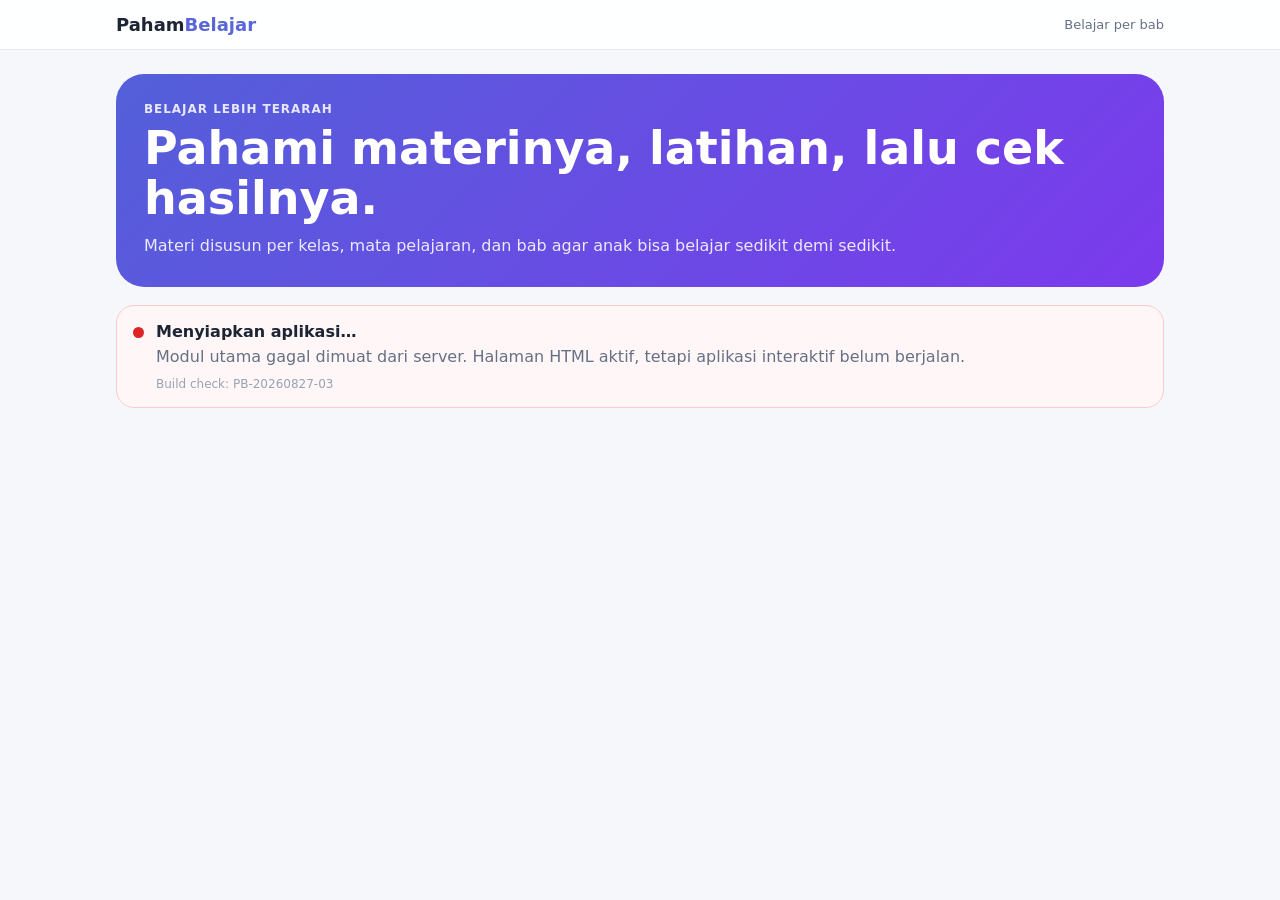
==== public/index.html @ 629fa1f6 "Stop loading math engine at startup to prevent hanging request" ====
<!doctype html>
<html lang="id">
<head>
<meta charset="utf-8">
<meta name="viewport" content="width=device-width,initial-scale=1,viewport-fit=cover">
<meta name="theme-color" content="#5965d8">
<title>PahamBelajar — Belajar per Bab</title>
<style>
*{box-sizing:border-box}:root{--bg:#f6f7fb;--ink:#1d2433;--muted:#667085;--line:#e5e7eb;--primary:#5965d8}html,body{margin:0;min-height:100%;background:var(--bg);color:var(--ink);font-family:Inter,system-ui,-apple-system,BlinkMacSystemFont,"Segoe UI",sans-serif}.top{position:sticky;top:0;z-index:50;background:#fffffff2;border-bottom:1px solid var(--line)}.topin{max-width:1080px;margin:auto;padding:14px 16px;display:flex;align-items:center;justify-content:space-between}.brand{font-weight:900;font-size:18px}.brand span{color:var(--primary)}.small{font-size:13px;color:var(--muted)}.app{max-width:1080px;margin:auto;padding:0 16px 56px}.hero{margin:24px 0 18px;border-radius:28px;padding:28px;background:linear-gradient(135deg,#5360d9,#7c3aed);color:#fff}.hero .eyebrow{font-size:12px;font-weight:900;text-transform:uppercase;letter-spacing:.08em;opacity:.86}.hero h1{font-size:clamp(30px,5vw,46px);line-height:1.08;margin:8px 0 10px}.hero p{margin:0;line-height:1.6;color:#ede9fe}.boot{background:#fff;border:1px solid var(--line);border-radius:18px;padding:16px;margin-top:12px;display:flex;gap:12px;align-items:flex-start}.boot-dot{width:11px;height:11px;border-radius:999px;background:#5965d8;margin-top:5px;flex:none}.boot h3{margin:0 0 4px;font-size:16px}.boot p{margin:0;color:var(--muted);line-height:1.5}.boot.error{border-color:#fecaca;background:#fff7f7}.boot.error .boot-dot{background:#dc2626}.boot.ok{border-color:#bbf7d0;background:#f0fdf4}.boot.ok .boot-dot{background:#16a34a}.version{margin-top:8px;font-size:12px;color:#98a2b3}#catalog{display:none}@media(max-width:700px){.hero{padding:22px 20px;margin-top:16px;border-radius:22px}.app{padding-left:14px;padding-right:14px}}
</style>
</head>
<body>
<header class="top"><div class="topin"><div class="brand">Paham<span>Belajar</span></div><div class="small">Belajar per bab</div></div></header>
<main class="app">
<section id="home">
  <div class="hero"><div class="eyebrow">Belajar lebih terarah</div><h1>Pahami materinya, latihan, lalu cek hasilnya.</h1><p>Materi disusun per kelas, mata pelajaran, dan bab agar anak bisa belajar sedikit demi sedikit.</p></div>
  <div id="bootStatus" class="boot"><span class="boot-dot"></span><div><h3>Menyiapkan aplikasi…</h3><p id="bootText">Memuat modul utama PahamBelajar.</p><div class="version">Build check: PB-20260827-03</div></div></div>
  <div id="catalog"></div>
</section>
</main>
<script>
(()=>{
 const VERSION='PB-20260827-03';
 const status=document.getElementById('bootStatus');
 const text=document.getElementById('bootText');
 function setState(kind,msg){status.className='boot '+kind;text.textContent=msg;}
 function load(src,timeout){return new Promise((resolve,reject)=>{const s=document.createElement('script');const timer=setTimeout(()=>{s.remove();reject(new Error('timeout'))},timeout);s.src=src+'?v='+encodeURIComponent(VERSION);s.async=true;s.onload=()=>{clearTimeout(timer);resolve()};s.onerror=()=>{clearTimeout(timer);reject(new Error('error'))};document.head.appendChild(s);});}
 async function boot(){
  try{
   await load('/pahambelajar-enhancements.js',5000);
   setState('ok','Modul utama aktif. Profil dan daftar materi disiapkan.');
   const extras=['/child-ux.js','/remedial-feedback.js'];
   for(const f of extras){try{await load(f,3500)}catch(e){console.warn('Optional module failed',f,e)}}
   setTimeout(()=>{if(document.querySelector('.pb-overlay')||document.getElementById('pbCurriculum'))status.style.display='none';},700);
  }catch(e){
   console.error('PahamBelajar boot failed',e);
   setState('error','Modul utama gagal dimuat dari server. Halaman HTML aktif, tetapi aplikasi interaktif belum berjalan.');
  }
 }
 window.addEventListener('error',e=>console.error('Window error',e.error||e.message));
 if(document.readyState==='loading')document.addEventListener('DOMContentLoaded',boot,{once:true});else boot();
})();
</script>
</body>
</html>
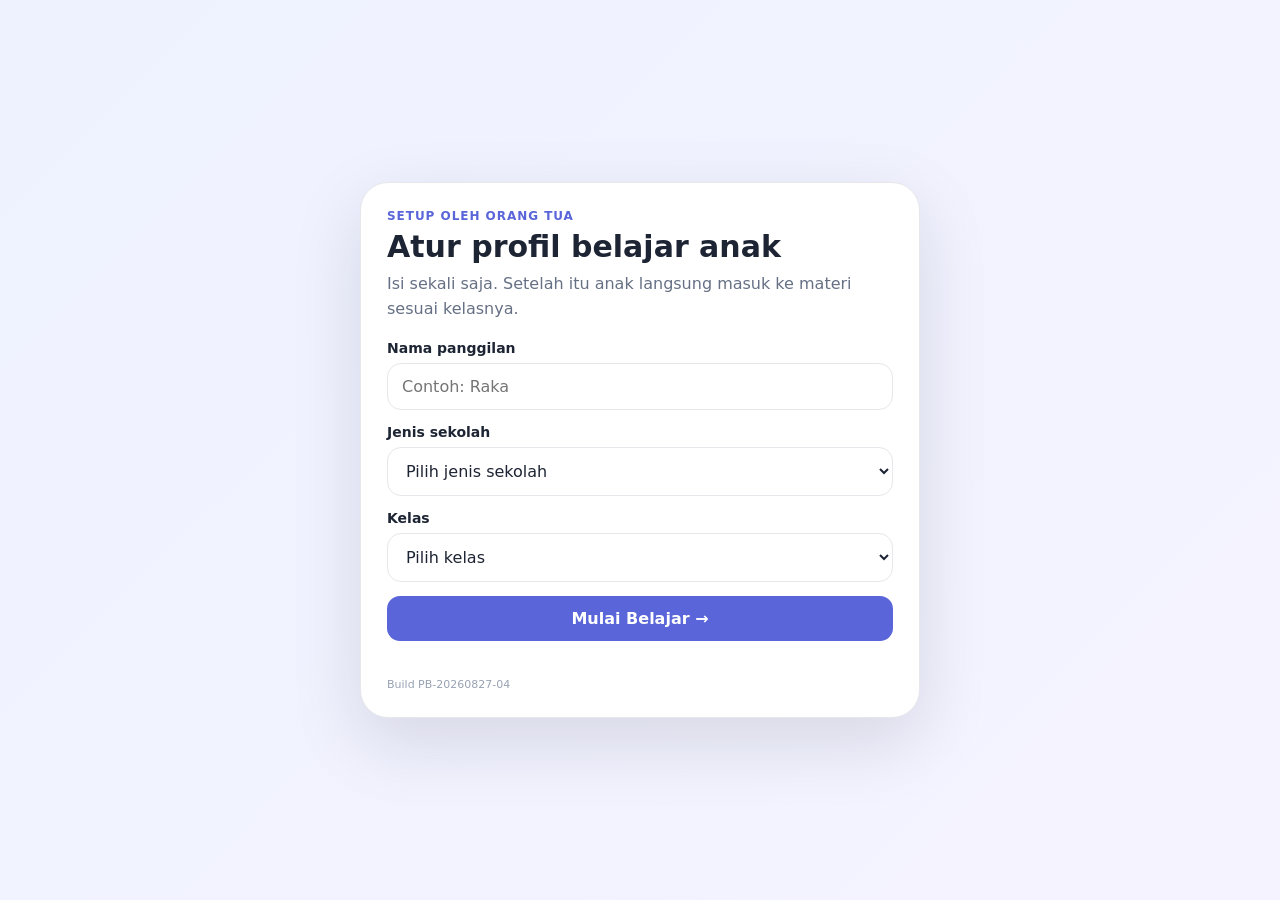
==== commit 00eb47ae: "Make onboarding fully standalone and defer curriculum loading" ====
--- a/public/index.html
+++ b/public/index.html
@@ -6,39 +6,43 @@
 <meta name="theme-color" content="#5965d8">
 <title>PahamBelajar — Belajar per Bab</title>
 <style>
-*{box-sizing:border-box}:root{--bg:#f6f7fb;--ink:#1d2433;--muted:#667085;--line:#e5e7eb;--primary:#5965d8}html,body{margin:0;min-height:100%;background:var(--bg);color:var(--ink);font-family:Inter,system-ui,-apple-system,BlinkMacSystemFont,"Segoe UI",sans-serif}.top{position:sticky;top:0;z-index:50;background:#fffffff2;border-bottom:1px solid var(--line)}.topin{max-width:1080px;margin:auto;padding:14px 16px;display:flex;align-items:center;justify-content:space-between}.brand{font-weight:900;font-size:18px}.brand span{color:var(--primary)}.small{font-size:13px;color:var(--muted)}.app{max-width:1080px;margin:auto;padding:0 16px 56px}.hero{margin:24px 0 18px;border-radius:28px;padding:28px;background:linear-gradient(135deg,#5360d9,#7c3aed);color:#fff}.hero .eyebrow{font-size:12px;font-weight:900;text-transform:uppercase;letter-spacing:.08em;opacity:.86}.hero h1{font-size:clamp(30px,5vw,46px);line-height:1.08;margin:8px 0 10px}.hero p{margin:0;line-height:1.6;color:#ede9fe}.boot{background:#fff;border:1px solid var(--line);border-radius:18px;padding:16px;margin-top:12px;display:flex;gap:12px;align-items:flex-start}.boot-dot{width:11px;height:11px;border-radius:999px;background:#5965d8;margin-top:5px;flex:none}.boot h3{margin:0 0 4px;font-size:16px}.boot p{margin:0;color:var(--muted);line-height:1.5}.boot.error{border-color:#fecaca;background:#fff7f7}.boot.error .boot-dot{background:#dc2626}.boot.ok{border-color:#bbf7d0;background:#f0fdf4}.boot.ok .boot-dot{background:#16a34a}.version{margin-top:8px;font-size:12px;color:#98a2b3}#catalog{display:none}@media(max-width:700px){.hero{padding:22px 20px;margin-top:16px;border-radius:22px}.app{padding-left:14px;padding-right:14px}}
+*{box-sizing:border-box}:root{--bg:#f4f5fb;--ink:#1d2433;--muted:#667085;--line:#e5e7eb;--primary:#5965d8;--navy:#172033}html,body{margin:0;min-height:100%;background:var(--bg);color:var(--ink);font-family:Inter,system-ui,-apple-system,BlinkMacSystemFont,"Segoe UI",sans-serif}button,input,select{font:inherit}.top{background:#fff;border-bottom:1px solid var(--line)}.topin{max-width:1080px;margin:auto;padding:14px 16px;display:flex;align-items:center;justify-content:space-between;gap:12px}.brand{font-weight:900;font-size:18px}.brand span{color:var(--primary)}.small{font-size:13px;color:var(--muted)}.app{max-width:1080px;margin:auto;padding:24px 16px 56px}.hero{border-radius:28px;padding:28px;background:linear-gradient(135deg,#5360d9,#7c3aed);color:#fff;margin-bottom:18px}.hero .eyebrow,.kicker{font-size:12px;font-weight:900;text-transform:uppercase;letter-spacing:.08em}.hero h1{font-size:clamp(30px,5vw,46px);line-height:1.08;margin:8px 0 10px}.hero p{margin:0;line-height:1.6;color:#ede9fe}.setup-screen{position:fixed;inset:0;z-index:100;background:linear-gradient(135deg,#eef2ff,#f5f3ff);display:grid;place-items:center;padding:20px}.setup-screen[hidden]{display:none}.card{width:min(560px,100%);background:#fff;border:1px solid var(--line);border-radius:28px;padding:26px;box-shadow:0 24px 70px #0f172a20}.kicker{color:var(--primary)}.card h1{font-size:30px;line-height:1.15;margin:7px 0 8px}.card p{color:var(--muted);line-height:1.55;margin:0 0 18px}.field{margin:14px 0}.field label{display:block;font-size:14px;font-weight:800;margin-bottom:7px}.field input,.field select{width:100%;border:1px solid var(--line);border-radius:14px;padding:13px 14px;background:#fff;color:var(--ink)}.start,.btn{border:0;border-radius:13px;padding:13px 15px;font-weight:850;cursor:pointer}.start{width:100%;background:var(--primary);color:#fff}.btn{background:var(--navy);color:#fff}.error{font-size:13px;color:#b42318;margin-top:9px;min-height:18px}.homehead{display:flex;justify-content:space-between;align-items:flex-end;gap:12px;flex-wrap:wrap;margin:12px 0 16px}.homehead h2{margin:0;font-size:30px}.profile{border:1px solid var(--line);background:#fff;border-radius:999px;padding:9px 12px;font-weight:800;cursor:pointer}.state{background:#fff;border:1px solid var(--line);border-radius:18px;padding:18px;color:var(--muted)}.state b{display:block;color:var(--ink);margin-bottom:5px}.subject-grid{display:grid;grid-template-columns:1fr 1fr;gap:14px;margin-top:14px}.subject{background:#fff;border:1px solid var(--line);border-radius:20px;padding:17px}.subject h3{margin:0 0 10px}.chapter{display:flex;justify-content:space-between;gap:12px;align-items:center;padding:10px 0;border-top:1px solid #eef0f3}.chapter:first-of-type{border-top:0}.chapter button{min-height:44px;border:0;background:#eef0ff;color:#4f46e5;border-radius:11px;padding:9px 12px;font-weight:800;cursor:pointer}.semester{display:flex;gap:8px;margin:10px 0 4px}.semester button{border:1px solid var(--line);background:#fff;border-radius:999px;padding:9px 12px;font-weight:800;cursor:pointer}.semester button.on{background:var(--navy);color:#fff}.version{font-size:11px;color:#98a2b3;margin-top:10px}@media(max-width:760px){.subject-grid{grid-template-columns:1fr}.hero{padding:22px 20px}.app{padding:16px 14px 48px}.card h1{font-size:26px}}
 </style>
 </head>
 <body>
-<header class="top"><div class="topin"><div class="brand">Paham<span>Belajar</span></div><div class="small">Belajar per bab</div></div></header>
+<header class="top"><div class="topin"><div class="brand">Paham<span>Belajar</span></div><div id="topRight" class="small">Belajar per bab</div></div></header>
 <main class="app">
-<section id="home">
-  <div class="hero"><div class="eyebrow">Belajar lebih terarah</div><h1>Pahami materinya, latihan, lalu cek hasilnya.</h1><p>Materi disusun per kelas, mata pelajaran, dan bab agar anak bisa belajar sedikit demi sedikit.</p></div>
-  <div id="bootStatus" class="boot"><span class="boot-dot"></span><div><h3>Menyiapkan aplikasi…</h3><p id="bootText">Memuat modul utama PahamBelajar.</p><div class="version">Build check: PB-20260827-03</div></div></div>
-  <div id="catalog"></div>
-</section>
+  <section class="hero"><div class="eyebrow">Belajar lebih terarah</div><h1>Pahami materinya, latihan, lalu cek hasilnya.</h1><p>Materi disusun per kelas, mata pelajaran, dan bab agar anak bisa belajar sedikit demi sedikit.</p></section>
+  <section id="homeContent"></section>
 </main>
+<div id="setup" class="setup-screen" hidden>
+  <div class="card">
+    <div class="kicker">Setup oleh Orang Tua</div>
+    <h1>Atur profil belajar anak</h1>
+    <p>Isi sekali saja. Setelah itu anak langsung masuk ke materi sesuai kelasnya.</p>
+    <div class="field"><label for="name">Nama panggilan</label><input id="name" maxlength="24" autocomplete="off" placeholder="Contoh: Raka"></div>
+    <div class="field"><label for="school">Jenis sekolah</label><select id="school"><option value="">Pilih jenis sekolah</option><option value="sd">SD</option><option value="mi">MI</option><option value="sdit">SDIT</option></select></div>
+    <div class="field"><label for="grade">Kelas</label><select id="grade"><option value="">Pilih kelas</option><option value="1">Kelas 1</option><option value="2">Kelas 2</option><option value="3">Kelas 3</option><option value="4">Kelas 4</option><option value="5">Kelas 5</option><option value="6">Kelas 6</option></select></div>
+    <button id="start" class="start">Mulai Belajar →</button>
+    <div id="formError" class="error"></div>
+    <div class="version">Build PB-20260827-04</div>
+  </div>
+</div>
 <script>
 (()=>{
- const VERSION='PB-20260827-03';
- const status=document.getElementById('bootStatus');
- const text=document.getElementById('bootText');
- function setState(kind,msg){status.className='boot '+kind;text.textContent=msg;}
- function load(src,timeout){return new Promise((resolve,reject)=>{const s=document.createElement('script');const timer=setTimeout(()=>{s.remove();reject(new Error('timeout'))},timeout);s.src=src+'?v='+encodeURIComponent(VERSION);s.async=true;s.onload=()=>{clearTimeout(timer);resolve()};s.onerror=()=>{clearTimeout(timer);reject(new Error('error'))};document.head.appendChild(s);});}
- async function boot(){
-  try{
-   await load('/pahambelajar-enhancements.js',5000);
-   setState('ok','Modul utama aktif. Profil dan daftar materi disiapkan.');
-   const extras=['/child-ux.js','/remedial-feedback.js'];
-   for(const f of extras){try{await load(f,3500)}catch(e){console.warn('Optional module failed',f,e)}}
-   setTimeout(()=>{if(document.querySelector('.pb-overlay')||document.getElementById('pbCurriculum'))status.style.display='none';},700);
-  }catch(e){
-   console.error('PahamBelajar boot failed',e);
-   setState('error','Modul utama gagal dimuat dari server. Halaman HTML aktif, tetapi aplikasi interaktif belum berjalan.');
-  }
- }
- window.addEventListener('error',e=>console.error('Window error',e.error||e.message));
- if(document.readyState==='loading')document.addEventListener('DOMContentLoaded',boot,{once:true});else boot();
+const KEY='pahambelajar_profile_v2';
+let curriculum=null,semester=1,controller=null;
+const $=id=>document.getElementById(id);
+const esc=v=>String(v??'').replace(/[&<>"']/g,c=>({'&':'&amp;','<':'&lt;','>':'&gt;','"':'&quot;',"'":'&#39;'}[c]));
+function profile(){try{return JSON.parse(localStorage.getItem(KEY)||'null')}catch{return null}}
+function save(p){localStorage.setItem(KEY,JSON.stringify(p))}
+function openSetup(edit=false){const p=profile();$('name').value=edit&&p?p.name||'':'';$('school').value=edit&&p?p.school||'':'';$('grade').value=edit&&p?String(p.grade||''):'';$('formError').textContent='';$('setup').hidden=false}
+function updateTop(){const p=profile();if(!p)return;$('topRight').innerHTML=`<button id="editProfile" class="profile">👤 ${esc(p.name)} · Kelas ${p.grade}</button>`;$('editProfile').onclick=()=>openSetup(true)}
+function subjectsFor(p){if(!curriculum)return[];const g=String(p.grade),s=String(semester);let out=Object.entries(curriculum?.sd?.[g]?.[s]||{}).map(([name,chapters])=>({name,chapters}));if(p.school==='mi'||p.school==='sdit')out=out.concat(Object.entries(curriculum?.mi_add?.[g]?.[s]||{}).map(([name,chapters])=>({name,chapters})));return out}
+function render(){const p=profile();if(!p){openSetup(false);return}updateTop();if(!curriculum){$('homeContent').innerHTML=`<div class="homehead"><div><h2>Hai, ${esc(p.name)} 👋</h2><div class="small">Kelas ${p.grade} · ${esc(p.school.toUpperCase())}</div></div></div><div class="state"><b>Profil sudah siap ✅</b><span id="loadText">Daftar materi belum dimuat.</span><br><button id="loadCurriculum" class="btn" style="margin-top:12px">Tampilkan materi</button></div>`;$('loadCurriculum').onclick=loadCurriculum;return}const subs=subjectsFor(p);$('homeContent').innerHTML=`<div class="homehead"><div><h2>Hai, ${esc(p.name)} 👋</h2><div class="small">Kelas ${p.grade} · ${esc(p.school.toUpperCase())}</div></div><div class="semester"><button class="${semester===1?'on':''}" data-sem="1">Semester 1</button><button class="${semester===2?'on':''}" data-sem="2">Semester 2</button></div></div><div class="subject-grid">${subs.map(s=>`<article class="subject"><h3>${esc(s.name)}</h3>${s.chapters.map((c,i)=>`<div class="chapter"><span>${i+1}. ${esc(c)}</span><button type="button">Buka</button></div>`).join('')}</article>`).join('')}</div>`;document.querySelectorAll('[data-sem]').forEach(b=>b.onclick=()=>{semester=Number(b.dataset.sem);render()})}
+async function loadCurriculum(){if(controller)return;const btn=$('loadCurriculum'),txt=$('loadText');if(btn)btn.disabled=true;if(txt)txt.textContent='Memuat daftar materi…';controller=new AbortController();const timer=setTimeout(()=>controller.abort(),5000);try{const r=await fetch('/data/curriculum-v1.json?v=PB-20260827-04',{cache:'no-store',signal:controller.signal});if(!r.ok)throw new Error('HTTP '+r.status);curriculum=await r.json();render()}catch(e){console.error(e);if(txt)txt.textContent='Materi belum berhasil dimuat. Coba lagi.';if(btn){btn.disabled=false;btn.textContent='Coba Lagi'}}finally{clearTimeout(timer);controller=null}}
+$('start').onclick=()=>{const name=$('name').value.trim(),school=$('school').value,grade=Number($('grade').value);if(!name)return $('formError').textContent='Isi nama panggilan dulu ya.';if(!school)return $('formError').textContent='Pilih jenis sekolah dulu ya.';if(!grade)return $('formError').textContent='Pilih kelas dulu ya.';const old=profile();save({id:old?.id||('profile_'+Math.random().toString(36).slice(2,10)),name,school,grade,cambridge:false});$('setup').hidden=true;render()};
+const p=profile();if(p)render();else openSetup(false);
 })();
 </script>
 </body>
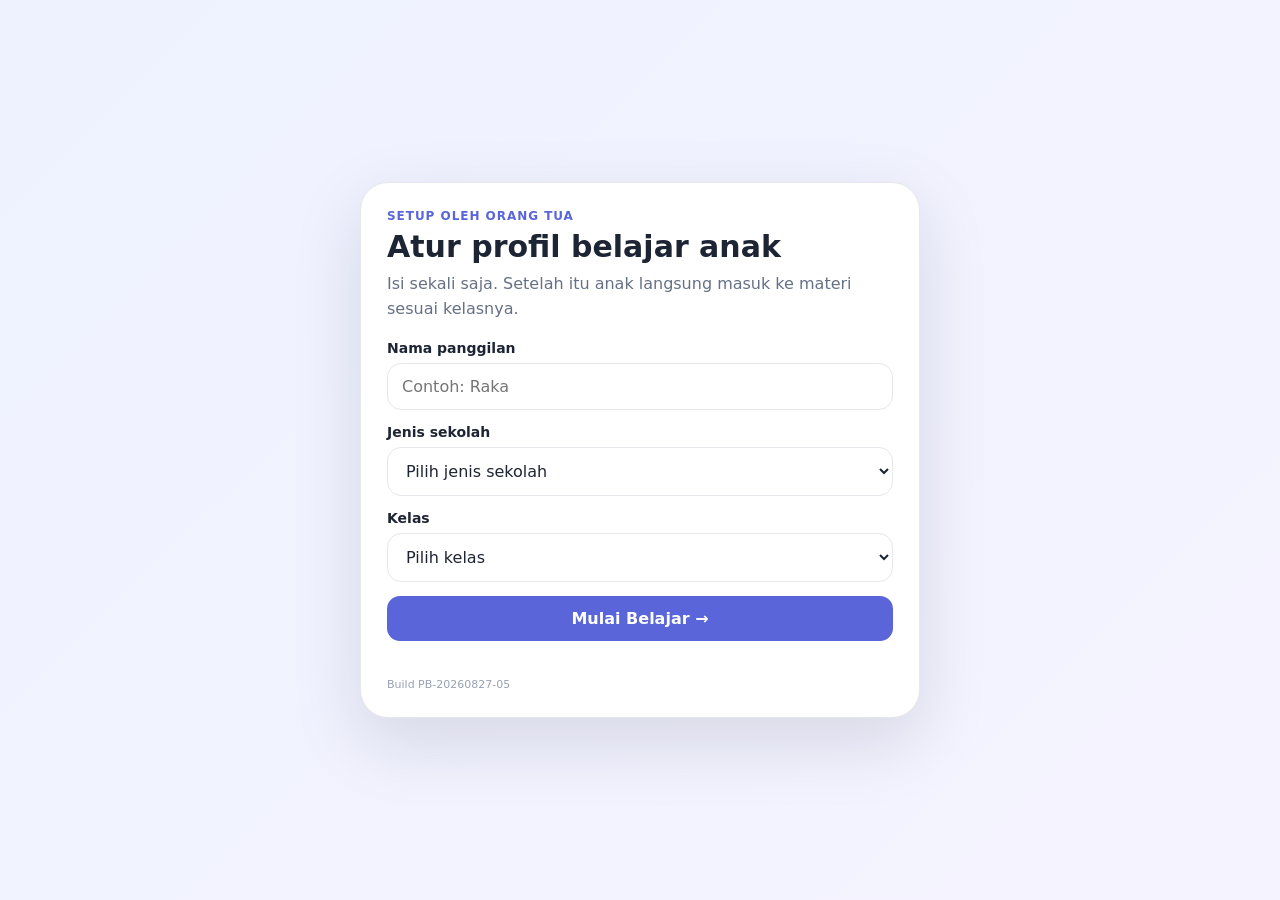
==== commit fad3489d: "Restore chapter and semester interactions in standalone app" ====
--- a/public/index.html
+++ b/public/index.html
@@ -6,7 +6,7 @@
 <meta name="theme-color" content="#5965d8">
 <title>PahamBelajar — Belajar per Bab</title>
 <style>
-*{box-sizing:border-box}:root{--bg:#f4f5fb;--ink:#1d2433;--muted:#667085;--line:#e5e7eb;--primary:#5965d8;--navy:#172033}html,body{margin:0;min-height:100%;background:var(--bg);color:var(--ink);font-family:Inter,system-ui,-apple-system,BlinkMacSystemFont,"Segoe UI",sans-serif}button,input,select{font:inherit}.top{background:#fff;border-bottom:1px solid var(--line)}.topin{max-width:1080px;margin:auto;padding:14px 16px;display:flex;align-items:center;justify-content:space-between;gap:12px}.brand{font-weight:900;font-size:18px}.brand span{color:var(--primary)}.small{font-size:13px;color:var(--muted)}.app{max-width:1080px;margin:auto;padding:24px 16px 56px}.hero{border-radius:28px;padding:28px;background:linear-gradient(135deg,#5360d9,#7c3aed);color:#fff;margin-bottom:18px}.hero .eyebrow,.kicker{font-size:12px;font-weight:900;text-transform:uppercase;letter-spacing:.08em}.hero h1{font-size:clamp(30px,5vw,46px);line-height:1.08;margin:8px 0 10px}.hero p{margin:0;line-height:1.6;color:#ede9fe}.setup-screen{position:fixed;inset:0;z-index:100;background:linear-gradient(135deg,#eef2ff,#f5f3ff);display:grid;place-items:center;padding:20px}.setup-screen[hidden]{display:none}.card{width:min(560px,100%);background:#fff;border:1px solid var(--line);border-radius:28px;padding:26px;box-shadow:0 24px 70px #0f172a20}.kicker{color:var(--primary)}.card h1{font-size:30px;line-height:1.15;margin:7px 0 8px}.card p{color:var(--muted);line-height:1.55;margin:0 0 18px}.field{margin:14px 0}.field label{display:block;font-size:14px;font-weight:800;margin-bottom:7px}.field input,.field select{width:100%;border:1px solid var(--line);border-radius:14px;padding:13px 14px;background:#fff;color:var(--ink)}.start,.btn{border:0;border-radius:13px;padding:13px 15px;font-weight:850;cursor:pointer}.start{width:100%;background:var(--primary);color:#fff}.btn{background:var(--navy);color:#fff}.error{font-size:13px;color:#b42318;margin-top:9px;min-height:18px}.homehead{display:flex;justify-content:space-between;align-items:flex-end;gap:12px;flex-wrap:wrap;margin:12px 0 16px}.homehead h2{margin:0;font-size:30px}.profile{border:1px solid var(--line);background:#fff;border-radius:999px;padding:9px 12px;font-weight:800;cursor:pointer}.state{background:#fff;border:1px solid var(--line);border-radius:18px;padding:18px;color:var(--muted)}.state b{display:block;color:var(--ink);margin-bottom:5px}.subject-grid{display:grid;grid-template-columns:1fr 1fr;gap:14px;margin-top:14px}.subject{background:#fff;border:1px solid var(--line);border-radius:20px;padding:17px}.subject h3{margin:0 0 10px}.chapter{display:flex;justify-content:space-between;gap:12px;align-items:center;padding:10px 0;border-top:1px solid #eef0f3}.chapter:first-of-type{border-top:0}.chapter button{min-height:44px;border:0;background:#eef0ff;color:#4f46e5;border-radius:11px;padding:9px 12px;font-weight:800;cursor:pointer}.semester{display:flex;gap:8px;margin:10px 0 4px}.semester button{border:1px solid var(--line);background:#fff;border-radius:999px;padding:9px 12px;font-weight:800;cursor:pointer}.semester button.on{background:var(--navy);color:#fff}.version{font-size:11px;color:#98a2b3;margin-top:10px}@media(max-width:760px){.subject-grid{grid-template-columns:1fr}.hero{padding:22px 20px}.app{padding:16px 14px 48px}.card h1{font-size:26px}}
+*{box-sizing:border-box}:root{--bg:#f4f5fb;--ink:#1d2433;--muted:#667085;--line:#e5e7eb;--primary:#5965d8;--navy:#172033}html,body{margin:0;min-height:100%;background:var(--bg);color:var(--ink);font-family:Inter,system-ui,-apple-system,BlinkMacSystemFont,"Segoe UI",sans-serif}button,input,select{font:inherit}.top{background:#fff;border-bottom:1px solid var(--line)}.topin{max-width:1080px;margin:auto;padding:14px 16px;display:flex;align-items:center;justify-content:space-between;gap:12px}.brand{font-weight:900;font-size:18px}.brand span{color:var(--primary)}.small{font-size:13px;color:var(--muted)}.app{max-width:1080px;margin:auto;padding:24px 16px 56px}.hero{border-radius:28px;padding:28px;background:linear-gradient(135deg,#5360d9,#7c3aed);color:#fff;margin-bottom:18px}.hero .eyebrow,.kicker{font-size:12px;font-weight:900;text-transform:uppercase;letter-spacing:.08em}.hero h1{font-size:clamp(30px,5vw,46px);line-height:1.08;margin:8px 0 10px}.hero p{margin:0;line-height:1.6;color:#ede9fe}.setup-screen,.modal{position:fixed;inset:0;z-index:100;background:linear-gradient(135deg,#eef2ff,#f5f3ff);display:grid;place-items:center;padding:20px}.modal{z-index:200;background:#10182899}.setup-screen[hidden],.modal[hidden]{display:none}.card,.modal-card{width:min(560px,100%);background:#fff;border:1px solid var(--line);border-radius:28px;padding:26px;box-shadow:0 24px 70px #0f172a20}.modal-card{width:min(620px,100%)}.kicker{color:var(--primary)}.card h1,.modal-card h2{font-size:30px;line-height:1.15;margin:7px 0 8px}.card p,.modal-card p{color:var(--muted);line-height:1.55;margin:0 0 18px}.field{margin:14px 0}.field label{display:block;font-size:14px;font-weight:800;margin-bottom:7px}.field input,.field select{width:100%;border:1px solid var(--line);border-radius:14px;padding:13px 14px;background:#fff;color:var(--ink)}.start,.btn,.close-btn{border:0;border-radius:13px;padding:13px 15px;font-weight:850;cursor:pointer}.start{width:100%;background:var(--primary);color:#fff}.btn,.close-btn{background:var(--navy);color:#fff}.error{font-size:13px;color:#b42318;margin-top:9px;min-height:18px}.homehead{display:flex;justify-content:space-between;align-items:flex-end;gap:12px;flex-wrap:wrap;margin:12px 0 16px}.homehead h2{margin:0;font-size:30px}.profile{border:1px solid var(--line);background:#fff;border-radius:999px;padding:9px 12px;font-weight:800;cursor:pointer}.state{background:#fff;border:1px solid var(--line);border-radius:18px;padding:18px;color:var(--muted)}.state b{display:block;color:var(--ink);margin-bottom:5px}.subject-grid{display:grid;grid-template-columns:1fr 1fr;gap:14px;margin-top:14px}.subject{background:#fff;border:1px solid var(--line);border-radius:20px;padding:17px}.subject h3{margin:0 0 10px}.chapter{display:flex;justify-content:space-between;gap:12px;align-items:center;padding:10px 0;border-top:1px solid #eef0f3}.chapter:first-of-type{border-top:0}.chapter button{min-height:44px;border:0;background:#eef0ff;color:#4f46e5;border-radius:11px;padding:9px 12px;font-weight:800;cursor:pointer}.chapter button:hover{background:#e4e7ff}.semester{display:flex;gap:8px;margin:10px 0 4px}.semester button{border:1px solid var(--line);background:#fff;border-radius:999px;padding:9px 12px;font-weight:800;cursor:pointer}.semester button.on{background:var(--navy);color:#fff}.modal-actions{display:flex;gap:10px;flex-wrap:wrap;margin-top:16px}.learn-note{background:#eef2ff;border:1px solid #c7d2fe;border-radius:14px;padding:13px;line-height:1.55;margin-top:12px}.version{font-size:11px;color:#98a2b3;margin-top:10px}@media(max-width:760px){.subject-grid{grid-template-columns:1fr}.hero{padding:22px 20px}.app{padding:16px 14px 48px}.card h1,.modal-card h2{font-size:26px}}
 </style>
 </head>
 <body>
@@ -25,7 +25,16 @@
     <div class="field"><label for="grade">Kelas</label><select id="grade"><option value="">Pilih kelas</option><option value="1">Kelas 1</option><option value="2">Kelas 2</option><option value="3">Kelas 3</option><option value="4">Kelas 4</option><option value="5">Kelas 5</option><option value="6">Kelas 6</option></select></div>
     <button id="start" class="start">Mulai Belajar →</button>
     <div id="formError" class="error"></div>
-    <div class="version">Build PB-20260827-04</div>
+    <div class="version">Build PB-20260827-05</div>
+  </div>
+</div>
+<div id="chapterModal" class="modal" hidden>
+  <div class="modal-card">
+    <div id="modalSubject" class="kicker">Materi</div>
+    <h2 id="modalTitle">Bab</h2>
+    <p id="modalDesc"></p>
+    <div id="modalNote" class="learn-note"></div>
+    <div class="modal-actions"><button id="modalPrimary" class="btn">Mulai belajar</button><button id="modalClose" class="close-btn">Tutup</button></div>
   </div>
 </div>
 <script>
@@ -39,10 +48,14 @@
 function openSetup(edit=false){const p=profile();$('name').value=edit&&p?p.name||'':'';$('school').value=edit&&p?p.school||'':'';$('grade').value=edit&&p?String(p.grade||''):'';$('formError').textContent='';$('setup').hidden=false}
 function updateTop(){const p=profile();if(!p)return;$('topRight').innerHTML=`<button id="editProfile" class="profile">👤 ${esc(p.name)} · Kelas ${p.grade}</button>`;$('editProfile').onclick=()=>openSetup(true)}
 function subjectsFor(p){if(!curriculum)return[];const g=String(p.grade),s=String(semester);let out=Object.entries(curriculum?.sd?.[g]?.[s]||{}).map(([name,chapters])=>({name,chapters}));if(p.school==='mi'||p.school==='sdit')out=out.concat(Object.entries(curriculum?.mi_add?.[g]?.[s]||{}).map(([name,chapters])=>({name,chapters})));return out}
-function render(){const p=profile();if(!p){openSetup(false);return}updateTop();if(!curriculum){$('homeContent').innerHTML=`<div class="homehead"><div><h2>Hai, ${esc(p.name)} 👋</h2><div class="small">Kelas ${p.grade} · ${esc(p.school.toUpperCase())}</div></div></div><div class="state"><b>Profil sudah siap ✅</b><span id="loadText">Daftar materi belum dimuat.</span><br><button id="loadCurriculum" class="btn" style="margin-top:12px">Tampilkan materi</button></div>`;$('loadCurriculum').onclick=loadCurriculum;return}const subs=subjectsFor(p);$('homeContent').innerHTML=`<div class="homehead"><div><h2>Hai, ${esc(p.name)} 👋</h2><div class="small">Kelas ${p.grade} · ${esc(p.school.toUpperCase())}</div></div><div class="semester"><button class="${semester===1?'on':''}" data-sem="1">Semester 1</button><button class="${semester===2?'on':''}" data-sem="2">Semester 2</button></div></div><div class="subject-grid">${subs.map(s=>`<article class="subject"><h3>${esc(s.name)}</h3>${s.chapters.map((c,i)=>`<div class="chapter"><span>${i+1}. ${esc(c)}</span><button type="button">Buka</button></div>`).join('')}</article>`).join('')}</div>`;document.querySelectorAll('[data-sem]').forEach(b=>b.onclick=()=>{semester=Number(b.dataset.sem);render()})}
-async function loadCurriculum(){if(controller)return;const btn=$('loadCurriculum'),txt=$('loadText');if(btn)btn.disabled=true;if(txt)txt.textContent='Memuat daftar materi…';controller=new AbortController();const timer=setTimeout(()=>controller.abort(),5000);try{const r=await fetch('/data/curriculum-v1.json?v=PB-20260827-04',{cache:'no-store',signal:controller.signal});if(!r.ok)throw new Error('HTTP '+r.status);curriculum=await r.json();render()}catch(e){console.error(e);if(txt)txt.textContent='Materi belum berhasil dimuat. Coba lagi.';if(btn){btn.disabled=false;btn.textContent='Coba Lagi'}}finally{clearTimeout(timer);controller=null}}
+function openChapter(subject,title){$('modalSubject').textContent=subject;$('modalTitle').textContent=title;$('modalDesc').textContent=`Kelas ${profile()?.grade||''} · Semester ${semester}`;const isMath=subject==='Matematika';$('modalNote').innerHTML=isMath?'<b>Matematika siap untuk tahap interaktif.</b><br>Learning room akan diaktifkan kembali secara bertahap setelah stabilitas halaman dipastikan.':'<b>Peta materi sudah tersedia.</b><br>Modul interaktif lengkap untuk bab ini masih dalam tahap pengembangan.';$('modalPrimary').textContent=isMath?'Buka materi':'Lihat ringkasan';$('modalPrimary').onclick=()=>{$('modalNote').innerHTML=isMath?'<b>Pelajari → Latihan → Tes → Hasil</b><br>Struktur bab sudah siap. Engine Matematika akan disambungkan kembali setelah tidak ada request yang menggantung.':'<b>'+esc(title)+'</b><br>Materi bab ini sudah masuk ke peta kurikulum dan siap dikembangkan menjadi rangkuman, latihan, dan tes.'};$('chapterModal').hidden=false}
+$('modalClose').onclick=()=>$('chapterModal').hidden=true;
+$('chapterModal').addEventListener('click',e=>{if(e.target===$('chapterModal'))$('chapterModal').hidden=true});
+function bindContentActions(){document.querySelectorAll('[data-sem]').forEach(b=>b.onclick=()=>{semester=Number(b.dataset.sem);render()});document.querySelectorAll('[data-open-chapter]').forEach(b=>b.onclick=()=>openChapter(b.dataset.subject,b.dataset.title))}
+function render(){const p=profile();if(!p){openSetup(false);return}updateTop();if(!curriculum){$('homeContent').innerHTML=`<div class="homehead"><div><h2>Hai, ${esc(p.name)} 👋</h2><div class="small">Kelas ${p.grade} · ${esc(p.school.toUpperCase())}</div></div></div><div class="state"><b>Profil sudah siap ✅</b><span id="loadText">Daftar materi belum dimuat.</span><br><button id="loadCurriculum" class="btn" style="margin-top:12px">Tampilkan materi</button></div>`;$('loadCurriculum').onclick=loadCurriculum;return}const subs=subjectsFor(p);$('homeContent').innerHTML=`<div class="homehead"><div><h2>Hai, ${esc(p.name)} 👋</h2><div class="small">Kelas ${p.grade} · ${esc(p.school.toUpperCase())}</div></div><div class="semester"><button class="${semester===1?'on':''}" data-sem="1">Semester 1</button><button class="${semester===2?'on':''}" data-sem="2">Semester 2</button></div></div><div class="subject-grid">${subs.map(s=>`<article class="subject"><h3>${esc(s.name)}</h3>${s.chapters.map((c,i)=>`<div class="chapter"><span>${i+1}. ${esc(c)}</span><button type="button" data-open-chapter data-subject="${esc(s.name)}" data-title="${esc(c)}">Buka</button></div>`).join('')}</article>`).join('')}</div>`;bindContentActions()}
+async function loadCurriculum(){if(controller)return;const btn=$('loadCurriculum'),txt=$('loadText');if(btn)btn.disabled=true;if(txt)txt.textContent='Memuat daftar materi…';controller=new AbortController();const timer=setTimeout(()=>controller.abort(),5000);try{const r=await fetch('/data/curriculum-v1.json?v=PB-20260827-05',{cache:'no-store',signal:controller.signal});if(!r.ok)throw new Error('HTTP '+r.status);curriculum=await r.json();render()}catch(e){console.error(e);if(txt)txt.textContent='Materi belum berhasil dimuat. Coba lagi.';if(btn){btn.disabled=false;btn.textContent='Coba Lagi'}}finally{clearTimeout(timer);controller=null}}
 $('start').onclick=()=>{const name=$('name').value.trim(),school=$('school').value,grade=Number($('grade').value);if(!name)return $('formError').textContent='Isi nama panggilan dulu ya.';if(!school)return $('formError').textContent='Pilih jenis sekolah dulu ya.';if(!grade)return $('formError').textContent='Pilih kelas dulu ya.';const old=profile();save({id:old?.id||('profile_'+Math.random().toString(36).slice(2,10)),name,school,grade,cambridge:false});$('setup').hidden=true;render()};
-const p=profile();if(p)render();else openSetup(false);
+const p=profile();if(p){render();loadCurriculum()}else openSetup(false);
 })();
 </script>
 </body>
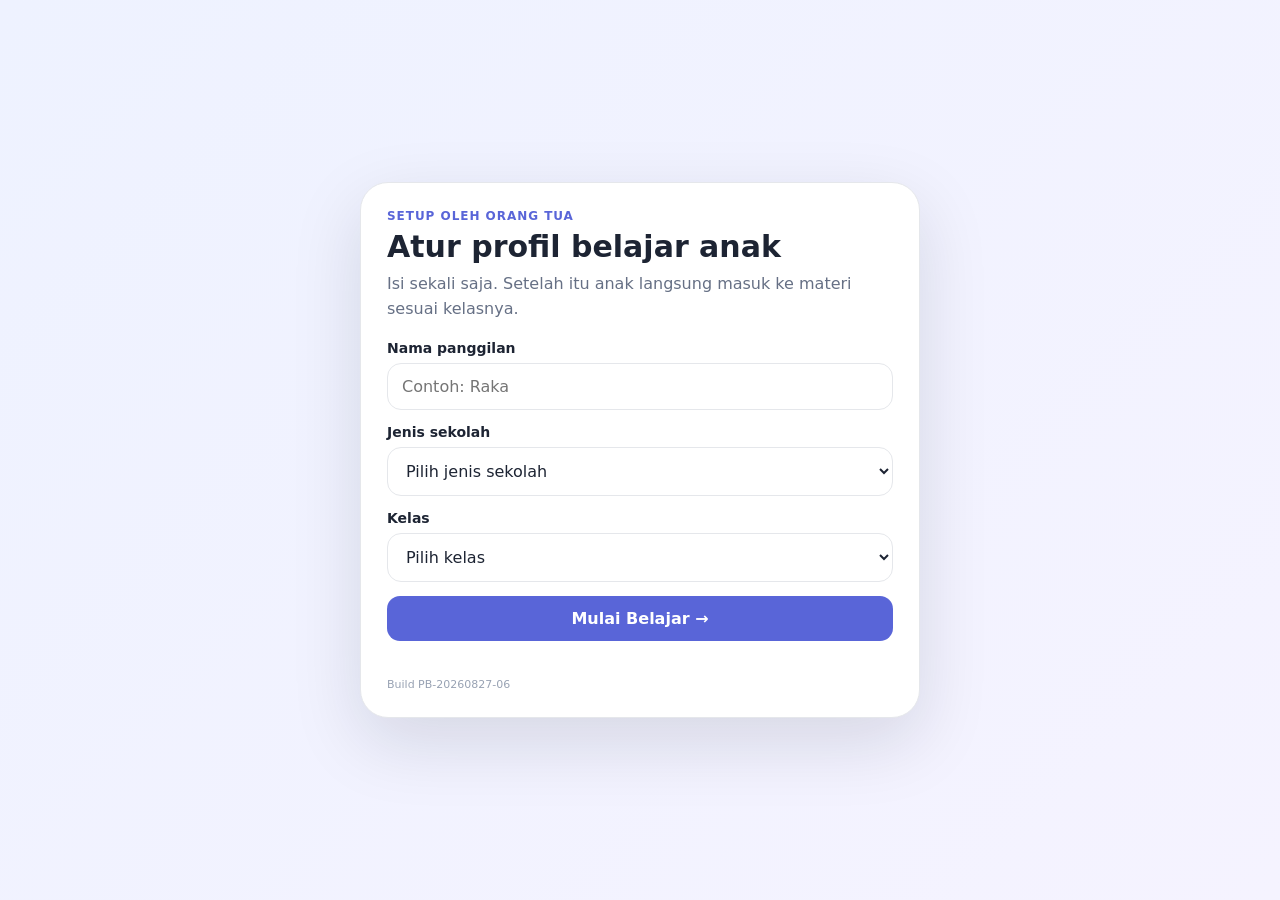
==== commit 4cf65723: "Lazy load Math engine v2 from chapter modal" ====
--- a/public/index.html
+++ b/public/index.html
@@ -6,56 +6,29 @@
 <meta name="theme-color" content="#5965d8">
 <title>PahamBelajar — Belajar per Bab</title>
 <style>
-*{box-sizing:border-box}:root{--bg:#f4f5fb;--ink:#1d2433;--muted:#667085;--line:#e5e7eb;--primary:#5965d8;--navy:#172033}html,body{margin:0;min-height:100%;background:var(--bg);color:var(--ink);font-family:Inter,system-ui,-apple-system,BlinkMacSystemFont,"Segoe UI",sans-serif}button,input,select{font:inherit}.top{background:#fff;border-bottom:1px solid var(--line)}.topin{max-width:1080px;margin:auto;padding:14px 16px;display:flex;align-items:center;justify-content:space-between;gap:12px}.brand{font-weight:900;font-size:18px}.brand span{color:var(--primary)}.small{font-size:13px;color:var(--muted)}.app{max-width:1080px;margin:auto;padding:24px 16px 56px}.hero{border-radius:28px;padding:28px;background:linear-gradient(135deg,#5360d9,#7c3aed);color:#fff;margin-bottom:18px}.hero .eyebrow,.kicker{font-size:12px;font-weight:900;text-transform:uppercase;letter-spacing:.08em}.hero h1{font-size:clamp(30px,5vw,46px);line-height:1.08;margin:8px 0 10px}.hero p{margin:0;line-height:1.6;color:#ede9fe}.setup-screen,.modal{position:fixed;inset:0;z-index:100;background:linear-gradient(135deg,#eef2ff,#f5f3ff);display:grid;place-items:center;padding:20px}.modal{z-index:200;background:#10182899}.setup-screen[hidden],.modal[hidden]{display:none}.card,.modal-card{width:min(560px,100%);background:#fff;border:1px solid var(--line);border-radius:28px;padding:26px;box-shadow:0 24px 70px #0f172a20}.modal-card{width:min(620px,100%)}.kicker{color:var(--primary)}.card h1,.modal-card h2{font-size:30px;line-height:1.15;margin:7px 0 8px}.card p,.modal-card p{color:var(--muted);line-height:1.55;margin:0 0 18px}.field{margin:14px 0}.field label{display:block;font-size:14px;font-weight:800;margin-bottom:7px}.field input,.field select{width:100%;border:1px solid var(--line);border-radius:14px;padding:13px 14px;background:#fff;color:var(--ink)}.start,.btn,.close-btn{border:0;border-radius:13px;padding:13px 15px;font-weight:850;cursor:pointer}.start{width:100%;background:var(--primary);color:#fff}.btn,.close-btn{background:var(--navy);color:#fff}.error{font-size:13px;color:#b42318;margin-top:9px;min-height:18px}.homehead{display:flex;justify-content:space-between;align-items:flex-end;gap:12px;flex-wrap:wrap;margin:12px 0 16px}.homehead h2{margin:0;font-size:30px}.profile{border:1px solid var(--line);background:#fff;border-radius:999px;padding:9px 12px;font-weight:800;cursor:pointer}.state{background:#fff;border:1px solid var(--line);border-radius:18px;padding:18px;color:var(--muted)}.state b{display:block;color:var(--ink);margin-bottom:5px}.subject-grid{display:grid;grid-template-columns:1fr 1fr;gap:14px;margin-top:14px}.subject{background:#fff;border:1px solid var(--line);border-radius:20px;padding:17px}.subject h3{margin:0 0 10px}.chapter{display:flex;justify-content:space-between;gap:12px;align-items:center;padding:10px 0;border-top:1px solid #eef0f3}.chapter:first-of-type{border-top:0}.chapter button{min-height:44px;border:0;background:#eef0ff;color:#4f46e5;border-radius:11px;padding:9px 12px;font-weight:800;cursor:pointer}.chapter button:hover{background:#e4e7ff}.semester{display:flex;gap:8px;margin:10px 0 4px}.semester button{border:1px solid var(--line);background:#fff;border-radius:999px;padding:9px 12px;font-weight:800;cursor:pointer}.semester button.on{background:var(--navy);color:#fff}.modal-actions{display:flex;gap:10px;flex-wrap:wrap;margin-top:16px}.learn-note{background:#eef2ff;border:1px solid #c7d2fe;border-radius:14px;padding:13px;line-height:1.55;margin-top:12px}.version{font-size:11px;color:#98a2b3;margin-top:10px}@media(max-width:760px){.subject-grid{grid-template-columns:1fr}.hero{padding:22px 20px}.app{padding:16px 14px 48px}.card h1,.modal-card h2{font-size:26px}}
+*{box-sizing:border-box}:root{--bg:#f4f5fb;--ink:#1d2433;--muted:#667085;--line:#e5e7eb;--primary:#5965d8;--navy:#172033}html,body{margin:0;min-height:100%;background:var(--bg);color:var(--ink);font-family:Inter,system-ui,-apple-system,BlinkMacSystemFont,"Segoe UI",sans-serif}button,input,select{font:inherit}.top{background:#fff;border-bottom:1px solid var(--line)}.topin{max-width:1080px;margin:auto;padding:14px 16px;display:flex;align-items:center;justify-content:space-between;gap:12px}.brand{font-weight:900;font-size:18px}.brand span{color:var(--primary)}.small{font-size:13px;color:var(--muted)}.app{max-width:1080px;margin:auto;padding:24px 16px 56px}.hero{border-radius:28px;padding:28px;background:linear-gradient(135deg,#5360d9,#7c3aed);color:#fff;margin-bottom:18px}.hero .eyebrow,.kicker{font-size:12px;font-weight:900;text-transform:uppercase;letter-spacing:.08em}.hero h1{font-size:clamp(30px,5vw,46px);line-height:1.08;margin:8px 0 10px}.hero p{margin:0;line-height:1.6;color:#ede9fe}.setup-screen,.modal{position:fixed;inset:0;z-index:100;background:linear-gradient(135deg,#eef2ff,#f5f3ff);display:grid;place-items:center;padding:20px}.modal{z-index:200;background:#10182899}.setup-screen[hidden],.modal[hidden]{display:none}.card,.modal-card{width:min(560px,100%);background:#fff;border:1px solid var(--line);border-radius:28px;padding:26px;box-shadow:0 24px 70px #0f172a20}.modal-card{width:min(620px,100%)}.kicker{color:var(--primary)}.card h1,.modal-card h2{font-size:30px;line-height:1.15;margin:7px 0 8px}.card p,.modal-card p{color:var(--muted);line-height:1.55;margin:0 0 18px}.field{margin:14px 0}.field label{display:block;font-size:14px;font-weight:800;margin-bottom:7px}.field input,.field select{width:100%;border:1px solid var(--line);border-radius:14px;padding:13px 14px;background:#fff;color:var(--ink)}.start,.btn,.close-btn{border:0;border-radius:13px;padding:13px 15px;font-weight:850;cursor:pointer}.start{width:100%;background:var(--primary);color:#fff}.btn,.close-btn{background:var(--navy);color:#fff}.btn:disabled{opacity:.55;cursor:wait}.error{font-size:13px;color:#b42318;margin-top:9px;min-height:18px}.homehead{display:flex;justify-content:space-between;align-items:flex-end;gap:12px;flex-wrap:wrap;margin:12px 0 16px}.homehead h2{margin:0;font-size:30px}.profile{border:1px solid var(--line);background:#fff;border-radius:999px;padding:9px 12px;font-weight:800;cursor:pointer}.state{background:#fff;border:1px solid var(--line);border-radius:18px;padding:18px;color:var(--muted)}.state b{display:block;color:var(--ink);margin-bottom:5px}.subject-grid{display:grid;grid-template-columns:1fr 1fr;gap:14px;margin-top:14px}.subject{background:#fff;border:1px solid var(--line);border-radius:20px;padding:17px}.subject h3{margin:0 0 10px}.chapter{display:flex;justify-content:space-between;gap:12px;align-items:center;padding:10px 0;border-top:1px solid #eef0f3}.chapter:first-of-type{border-top:0}.chapter button{min-height:44px;border:0;background:#eef0ff;color:#4f46e5;border-radius:11px;padding:9px 12px;font-weight:800;cursor:pointer}.chapter button:hover{background:#e4e7ff}.semester{display:flex;gap:8px;margin:10px 0 4px}.semester button{border:1px solid var(--line);background:#fff;border-radius:999px;padding:9px 12px;font-weight:800;cursor:pointer}.semester button.on{background:var(--navy);color:#fff}.modal-actions{display:flex;gap:10px;flex-wrap:wrap;margin-top:16px}.learn-note{background:#eef2ff;border:1px solid #c7d2fe;border-radius:14px;padding:13px;line-height:1.55;margin-top:12px}.version{font-size:11px;color:#98a2b3;margin-top:10px}@media(max-width:760px){.subject-grid{grid-template-columns:1fr}.hero{padding:22px 20px}.app{padding:16px 14px 48px}.card h1,.modal-card h2{font-size:26px}}
 </style>
 </head>
 <body>
 <header class="top"><div class="topin"><div class="brand">Paham<span>Belajar</span></div><div id="topRight" class="small">Belajar per bab</div></div></header>
-<main class="app">
-  <section class="hero"><div class="eyebrow">Belajar lebih terarah</div><h1>Pahami materinya, latihan, lalu cek hasilnya.</h1><p>Materi disusun per kelas, mata pelajaran, dan bab agar anak bisa belajar sedikit demi sedikit.</p></section>
-  <section id="homeContent"></section>
-</main>
-<div id="setup" class="setup-screen" hidden>
-  <div class="card">
-    <div class="kicker">Setup oleh Orang Tua</div>
-    <h1>Atur profil belajar anak</h1>
-    <p>Isi sekali saja. Setelah itu anak langsung masuk ke materi sesuai kelasnya.</p>
-    <div class="field"><label for="name">Nama panggilan</label><input id="name" maxlength="24" autocomplete="off" placeholder="Contoh: Raka"></div>
-    <div class="field"><label for="school">Jenis sekolah</label><select id="school"><option value="">Pilih jenis sekolah</option><option value="sd">SD</option><option value="mi">MI</option><option value="sdit">SDIT</option></select></div>
-    <div class="field"><label for="grade">Kelas</label><select id="grade"><option value="">Pilih kelas</option><option value="1">Kelas 1</option><option value="2">Kelas 2</option><option value="3">Kelas 3</option><option value="4">Kelas 4</option><option value="5">Kelas 5</option><option value="6">Kelas 6</option></select></div>
-    <button id="start" class="start">Mulai Belajar →</button>
-    <div id="formError" class="error"></div>
-    <div class="version">Build PB-20260827-05</div>
-  </div>
-</div>
-<div id="chapterModal" class="modal" hidden>
-  <div class="modal-card">
-    <div id="modalSubject" class="kicker">Materi</div>
-    <h2 id="modalTitle">Bab</h2>
-    <p id="modalDesc"></p>
-    <div id="modalNote" class="learn-note"></div>
-    <div class="modal-actions"><button id="modalPrimary" class="btn">Mulai belajar</button><button id="modalClose" class="close-btn">Tutup</button></div>
-  </div>
-</div>
+<main class="app"><section class="hero"><div class="eyebrow">Belajar lebih terarah</div><h1>Pahami materinya, latihan, lalu cek hasilnya.</h1><p>Materi disusun per kelas, mata pelajaran, dan bab agar anak bisa belajar sedikit demi sedikit.</p></section><section id="homeContent"></section></main>
+<div id="setup" class="setup-screen" hidden><div class="card"><div class="kicker">Setup oleh Orang Tua</div><h1>Atur profil belajar anak</h1><p>Isi sekali saja. Setelah itu anak langsung masuk ke materi sesuai kelasnya.</p><div class="field"><label for="name">Nama panggilan</label><input id="name" maxlength="24" autocomplete="off" placeholder="Contoh: Raka"></div><div class="field"><label for="school">Jenis sekolah</label><select id="school"><option value="">Pilih jenis sekolah</option><option value="sd">SD</option><option value="mi">MI</option><option value="sdit">SDIT</option></select></div><div class="field"><label for="grade">Kelas</label><select id="grade"><option value="">Pilih kelas</option><option value="1">Kelas 1</option><option value="2">Kelas 2</option><option value="3">Kelas 3</option><option value="4">Kelas 4</option><option value="5">Kelas 5</option><option value="6">Kelas 6</option></select></div><button id="start" class="start">Mulai Belajar →</button><div id="formError" class="error"></div><div class="version">Build PB-20260827-06</div></div></div>
+<div id="chapterModal" class="modal" hidden><div class="modal-card"><div id="modalSubject" class="kicker">Materi</div><h2 id="modalTitle">Bab</h2><p id="modalDesc"></p><div id="modalNote" class="learn-note"></div><div class="modal-actions"><button id="modalPrimary" class="btn">Mulai belajar</button><button id="modalClose" class="close-btn">Tutup</button></div></div></div>
 <script>
 (()=>{
-const KEY='pahambelajar_profile_v2';
-let curriculum=null,semester=1,controller=null;
-const $=id=>document.getElementById(id);
-const esc=v=>String(v??'').replace(/[&<>"']/g,c=>({'&':'&amp;','<':'&lt;','>':'&gt;','"':'&quot;',"'":'&#39;'}[c]));
-function profile(){try{return JSON.parse(localStorage.getItem(KEY)||'null')}catch{return null}}
-function save(p){localStorage.setItem(KEY,JSON.stringify(p))}
+const KEY='pahambelajar_profile_v2',BUILD='PB-20260827-06';let curriculum=null,semester=1,controller=null,mathLoading=null;const $=id=>document.getElementById(id);const esc=v=>String(v??'').replace(/[&<>"']/g,c=>({'&':'&amp;','<':'&lt;','>':'&gt;','"':'&quot;',"'":'&#39;'}[c]));
+function profile(){try{return JSON.parse(localStorage.getItem(KEY)||'null')}catch{return null}}function save(p){localStorage.setItem(KEY,JSON.stringify(p))}
 function openSetup(edit=false){const p=profile();$('name').value=edit&&p?p.name||'':'';$('school').value=edit&&p?p.school||'':'';$('grade').value=edit&&p?String(p.grade||''):'';$('formError').textContent='';$('setup').hidden=false}
 function updateTop(){const p=profile();if(!p)return;$('topRight').innerHTML=`<button id="editProfile" class="profile">👤 ${esc(p.name)} · Kelas ${p.grade}</button>`;$('editProfile').onclick=()=>openSetup(true)}
 function subjectsFor(p){if(!curriculum)return[];const g=String(p.grade),s=String(semester);let out=Object.entries(curriculum?.sd?.[g]?.[s]||{}).map(([name,chapters])=>({name,chapters}));if(p.school==='mi'||p.school==='sdit')out=out.concat(Object.entries(curriculum?.mi_add?.[g]?.[s]||{}).map(([name,chapters])=>({name,chapters})));return out}
-function openChapter(subject,title){$('modalSubject').textContent=subject;$('modalTitle').textContent=title;$('modalDesc').textContent=`Kelas ${profile()?.grade||''} · Semester ${semester}`;const isMath=subject==='Matematika';$('modalNote').innerHTML=isMath?'<b>Matematika siap untuk tahap interaktif.</b><br>Learning room akan diaktifkan kembali secara bertahap setelah stabilitas halaman dipastikan.':'<b>Peta materi sudah tersedia.</b><br>Modul interaktif lengkap untuk bab ini masih dalam tahap pengembangan.';$('modalPrimary').textContent=isMath?'Buka materi':'Lihat ringkasan';$('modalPrimary').onclick=()=>{$('modalNote').innerHTML=isMath?'<b>Pelajari → Latihan → Tes → Hasil</b><br>Struktur bab sudah siap. Engine Matematika akan disambungkan kembali setelah tidak ada request yang menggantung.':'<b>'+esc(title)+'</b><br>Materi bab ini sudah masuk ke peta kurikulum dan siap dikembangkan menjadi rangkuman, latihan, dan tes.'};$('chapterModal').hidden=false}
-$('modalClose').onclick=()=>$('chapterModal').hidden=true;
-$('chapterModal').addEventListener('click',e=>{if(e.target===$('chapterModal'))$('chapterModal').hidden=true});
-function bindContentActions(){document.querySelectorAll('[data-sem]').forEach(b=>b.onclick=()=>{semester=Number(b.dataset.sem);render()});document.querySelectorAll('[data-open-chapter]').forEach(b=>b.onclick=()=>openChapter(b.dataset.subject,b.dataset.title))}
-function render(){const p=profile();if(!p){openSetup(false);return}updateTop();if(!curriculum){$('homeContent').innerHTML=`<div class="homehead"><div><h2>Hai, ${esc(p.name)} 👋</h2><div class="small">Kelas ${p.grade} · ${esc(p.school.toUpperCase())}</div></div></div><div class="state"><b>Profil sudah siap ✅</b><span id="loadText">Daftar materi belum dimuat.</span><br><button id="loadCurriculum" class="btn" style="margin-top:12px">Tampilkan materi</button></div>`;$('loadCurriculum').onclick=loadCurriculum;return}const subs=subjectsFor(p);$('homeContent').innerHTML=`<div class="homehead"><div><h2>Hai, ${esc(p.name)} 👋</h2><div class="small">Kelas ${p.grade} · ${esc(p.school.toUpperCase())}</div></div><div class="semester"><button class="${semester===1?'on':''}" data-sem="1">Semester 1</button><button class="${semester===2?'on':''}" data-sem="2">Semester 2</button></div></div><div class="subject-grid">${subs.map(s=>`<article class="subject"><h3>${esc(s.name)}</h3>${s.chapters.map((c,i)=>`<div class="chapter"><span>${i+1}. ${esc(c)}</span><button type="button" data-open-chapter data-subject="${esc(s.name)}" data-title="${esc(c)}">Buka</button></div>`).join('')}</article>`).join('')}</div>`;bindContentActions()}
-async function loadCurriculum(){if(controller)return;const btn=$('loadCurriculum'),txt=$('loadText');if(btn)btn.disabled=true;if(txt)txt.textContent='Memuat daftar materi…';controller=new AbortController();const timer=setTimeout(()=>controller.abort(),5000);try{const r=await fetch('/data/curriculum-v1.json?v=PB-20260827-05',{cache:'no-store',signal:controller.signal});if(!r.ok)throw new Error('HTTP '+r.status);curriculum=await r.json();render()}catch(e){console.error(e);if(txt)txt.textContent='Materi belum berhasil dimuat. Coba lagi.';if(btn){btn.disabled=false;btn.textContent='Coba Lagi'}}finally{clearTimeout(timer);controller=null}}
-$('start').onclick=()=>{const name=$('name').value.trim(),school=$('school').value,grade=Number($('grade').value);if(!name)return $('formError').textContent='Isi nama panggilan dulu ya.';if(!school)return $('formError').textContent='Pilih jenis sekolah dulu ya.';if(!grade)return $('formError').textContent='Pilih kelas dulu ya.';const old=profile();save({id:old?.id||('profile_'+Math.random().toString(36).slice(2,10)),name,school,grade,cambridge:false});$('setup').hidden=true;render()};
-const p=profile();if(p){render();loadCurriculum()}else openSetup(false);
+function loadScript(src,timeout=5000){return new Promise((resolve,reject)=>{const s=document.createElement('script'),timer=setTimeout(()=>{s.remove();reject(new Error('timeout'))},timeout);s.src=src+'?v='+BUILD;s.async=true;s.onload=()=>{clearTimeout(timer);resolve()};s.onerror=()=>{clearTimeout(timer);reject(new Error('gagal memuat script'))};document.head.appendChild(s)})}
+async function ensureMath(){if(window.PahamMath)return;if(mathLoading)return mathLoading;mathLoading=loadScript('/math-engine-v2.js',5000).finally(()=>mathLoading=null);return mathLoading}
+function openChapter(subject,title){$('modalSubject').textContent=subject;$('modalTitle').textContent=title;$('modalDesc').textContent=`Kelas ${profile()?.grade||''} · Semester ${semester}`;const isMath=subject==='Matematika';$('modalNote').innerHTML=isMath?'<b>Learning Room Matematika</b><br>Pelajari → Latihan dengan beberapa tipe soal → Tes → Hasil. Engine baru hanya dimuat saat tombol di bawah ditekan.':'<b>Peta materi sudah tersedia.</b><br>Modul interaktif lengkap untuk bab ini masih dalam tahap pengembangan.';$('modalPrimary').textContent=isMath?'Mulai belajar':'Lihat ringkasan';$('modalPrimary').disabled=false;$('modalPrimary').onclick=async()=>{if(!isMath){$('modalNote').innerHTML=`<b>${esc(title)}</b><br>Bab ini sudah masuk peta kurikulum. Rangkuman, latihan, dan tes akan ditambahkan pada tahap konten berikutnya.`;return}const btn=$('modalPrimary');btn.disabled=true;btn.textContent='Menyiapkan…';try{await ensureMath();$('chapterModal').hidden=true;await window.PahamMath.open({grade:profile().grade,semester,title})}catch(e){console.error(e);btn.disabled=false;btn.textContent='Coba lagi';$('modalNote').innerHTML='<b>Materi Matematika belum berhasil dibuka.</b><br>Request dihentikan agar halaman tidak loading terus. Silakan coba lagi.'}};$('chapterModal').hidden=false}
+$('modalClose').onclick=()=>$('chapterModal').hidden=true;$('chapterModal').addEventListener('click',e=>{if(e.target===$('chapterModal'))$('chapterModal').hidden=true});
+function bindActions(){$$('[data-sem]').forEach(b=>b.onclick=()=>{semester=Number(b.dataset.sem);render()});$$('[data-open-chapter]').forEach(b=>b.onclick=()=>openChapter(b.dataset.subject,b.dataset.title))}function $$(sel){return [...document.querySelectorAll(sel)]}
+function render(){const p=profile();if(!p){openSetup(false);return}updateTop();if(!curriculum){$('homeContent').innerHTML=`<div class="homehead"><div><h2>Hai, ${esc(p.name)} 👋</h2><div class="small">Kelas ${p.grade} · ${esc(p.school.toUpperCase())}</div></div></div><div class="state"><b>Profil sudah siap ✅</b><span id="loadText">Daftar materi belum dimuat.</span><br><button id="loadCurriculum" class="btn" style="margin-top:12px">Tampilkan materi</button></div>`;$('loadCurriculum').onclick=loadCurriculum;return}const subs=subjectsFor(p);$('homeContent').innerHTML=`<div class="homehead"><div><h2>Hai, ${esc(p.name)} 👋</h2><div class="small">Kelas ${p.grade} · ${esc(p.school.toUpperCase())}</div></div><div class="semester"><button class="${semester===1?'on':''}" data-sem="1">Semester 1</button><button class="${semester===2?'on':''}" data-sem="2">Semester 2</button></div></div><div class="subject-grid">${subs.map(s=>`<article class="subject"><h3>${esc(s.name)}</h3>${s.chapters.map((c,i)=>`<div class="chapter"><span>${i+1}. ${esc(c)}</span><button type="button" data-open-chapter data-subject="${esc(s.name)}" data-title="${esc(c)}">Buka</button></div>`).join('')}</article>`).join('')}</div>`;bindActions()}
+async function loadCurriculum(){if(controller)return;const btn=$('loadCurriculum'),txt=$('loadText');if(btn)btn.disabled=true;if(txt)txt.textContent='Memuat daftar materi…';controller=new AbortController();const timer=setTimeout(()=>controller.abort(),5000);try{const r=await fetch('/data/curriculum-v1.json?v='+BUILD,{cache:'no-store',signal:controller.signal});if(!r.ok)throw new Error('HTTP '+r.status);curriculum=await r.json();render()}catch(e){console.error(e);if(txt)txt.textContent='Materi belum berhasil dimuat. Coba lagi.';if(btn){btn.disabled=false;btn.textContent='Coba Lagi'}}finally{clearTimeout(timer);controller=null}}
+$('start').onclick=()=>{const name=$('name').value.trim(),school=$('school').value,grade=Number($('grade').value);if(!name)return $('formError').textContent='Isi nama panggilan dulu ya.';if(!school)return $('formError').textContent='Pilih jenis sekolah dulu ya.';if(!grade)return $('formError').textContent='Pilih kelas dulu ya.';const old=profile();save({id:old?.id||('profile_'+Math.random().toString(36).slice(2,10)),name,school,grade,cambridge:false});$('setup').hidden=true;render()};const p=profile();if(p){render();loadCurriculum()}else openSetup(false);
 })();
 </script>
 </body>
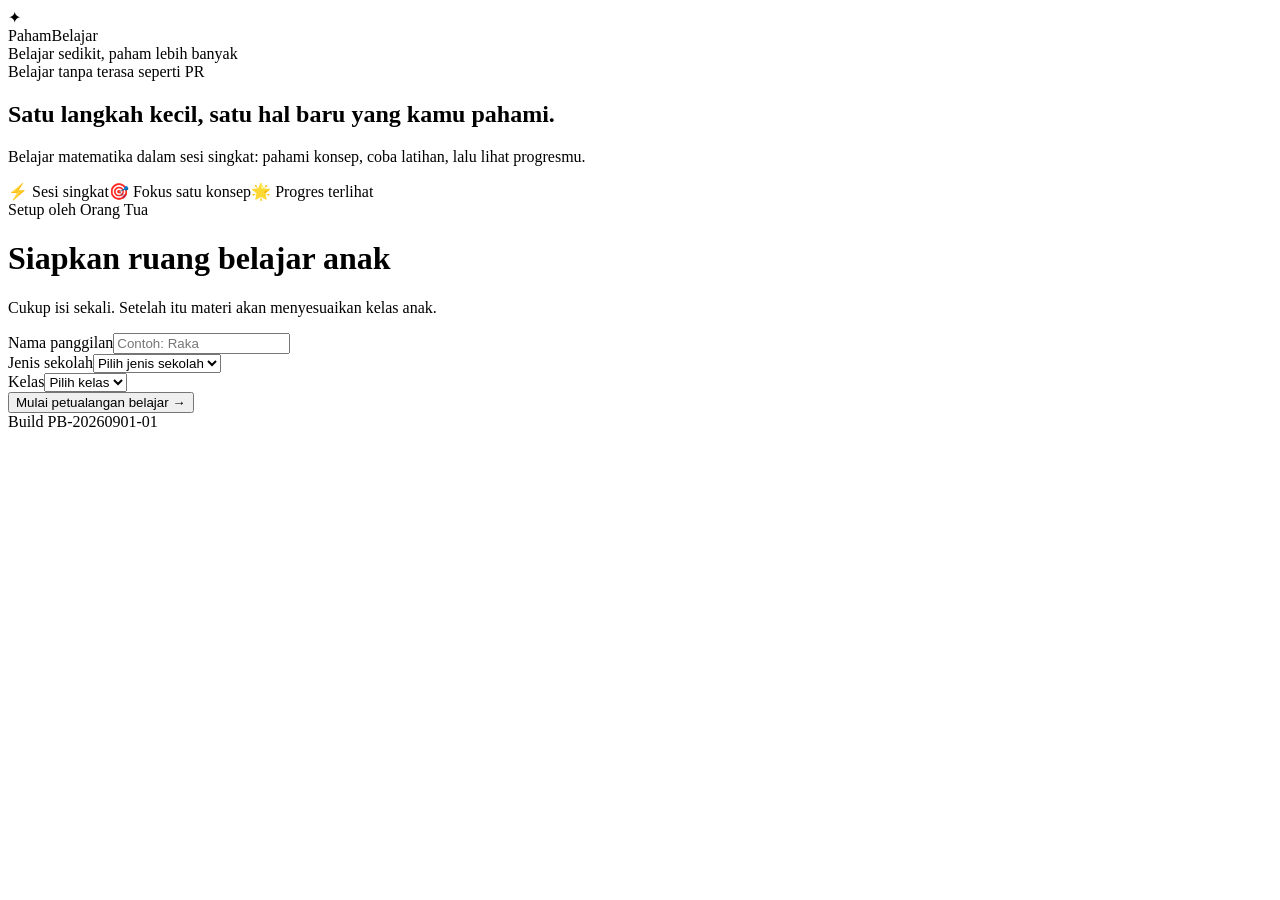
==== commit 0fa31fb7: "Redesign home into playful bite-sized learning experience" ====
--- a/public/index.html
+++ b/public/index.html
@@ -3,31 +3,39 @@
 <head>
 <meta charset="utf-8">
 <meta name="viewport" content="width=device-width,initial-scale=1,viewport-fit=cover">
-<meta name="theme-color" content="#5965d8">
-<title>PahamBelajar — Belajar per Bab</title>
-<style>
-*{box-sizing:border-box}:root{--bg:#f4f5fb;--ink:#1d2433;--muted:#667085;--line:#e5e7eb;--primary:#5965d8;--navy:#172033}html,body{margin:0;min-height:100%;background:var(--bg);color:var(--ink);font-family:Inter,system-ui,-apple-system,BlinkMacSystemFont,"Segoe UI",sans-serif}button,input,select{font:inherit}.top{background:#fff;border-bottom:1px solid var(--line)}.topin{max-width:1080px;margin:auto;padding:14px 16px;display:flex;align-items:center;justify-content:space-between;gap:12px}.brand{font-weight:900;font-size:18px}.brand span{color:var(--primary)}.small{font-size:13px;color:var(--muted)}.app{max-width:1080px;margin:auto;padding:24px 16px 56px}.hero{border-radius:28px;padding:28px;background:linear-gradient(135deg,#5360d9,#7c3aed);color:#fff;margin-bottom:18px}.hero .eyebrow,.kicker{font-size:12px;font-weight:900;text-transform:uppercase;letter-spacing:.08em}.hero h1{font-size:clamp(30px,5vw,46px);line-height:1.08;margin:8px 0 10px}.hero p{margin:0;line-height:1.6;color:#ede9fe}.setup-screen,.modal{position:fixed;inset:0;z-index:100;background:linear-gradient(135deg,#eef2ff,#f5f3ff);display:grid;place-items:center;padding:20px}.modal{z-index:200;background:#10182899}.setup-screen[hidden],.modal[hidden]{display:none}.card,.modal-card{width:min(560px,100%);background:#fff;border:1px solid var(--line);border-radius:28px;padding:26px;box-shadow:0 24px 70px #0f172a20}.modal-card{width:min(620px,100%)}.kicker{color:var(--primary)}.card h1,.modal-card h2{font-size:30px;line-height:1.15;margin:7px 0 8px}.card p,.modal-card p{color:var(--muted);line-height:1.55;margin:0 0 18px}.field{margin:14px 0}.field label{display:block;font-size:14px;font-weight:800;margin-bottom:7px}.field input,.field select{width:100%;border:1px solid var(--line);border-radius:14px;padding:13px 14px;background:#fff;color:var(--ink)}.start,.btn,.close-btn{border:0;border-radius:13px;padding:13px 15px;font-weight:850;cursor:pointer}.start{width:100%;background:var(--primary);color:#fff}.btn,.close-btn{background:var(--navy);color:#fff}.btn:disabled{opacity:.55;cursor:wait}.error{font-size:13px;color:#b42318;margin-top:9px;min-height:18px}.homehead{display:flex;justify-content:space-between;align-items:flex-end;gap:12px;flex-wrap:wrap;margin:12px 0 16px}.homehead h2{margin:0;font-size:30px}.profile{border:1px solid var(--line);background:#fff;border-radius:999px;padding:9px 12px;font-weight:800;cursor:pointer}.state{background:#fff;border:1px solid var(--line);border-radius:18px;padding:18px;color:var(--muted)}.state b{display:block;color:var(--ink);margin-bottom:5px}.subject-grid{display:grid;grid-template-columns:1fr 1fr;gap:14px;margin-top:14px}.subject{background:#fff;border:1px solid var(--line);border-radius:20px;padding:17px}.subject h3{margin:0 0 10px}.chapter{display:flex;justify-content:space-between;gap:12px;align-items:center;padding:10px 0;border-top:1px solid #eef0f3}.chapter:first-of-type{border-top:0}.chapter button{min-height:44px;border:0;background:#eef0ff;color:#4f46e5;border-radius:11px;padding:9px 12px;font-weight:800;cursor:pointer}.chapter button:hover{background:#e4e7ff}.semester{display:flex;gap:8px;margin:10px 0 4px}.semester button{border:1px solid var(--line);background:#fff;border-radius:999px;padding:9px 12px;font-weight:800;cursor:pointer}.semester button.on{background:var(--navy);color:#fff}.modal-actions{display:flex;gap:10px;flex-wrap:wrap;margin-top:16px}.learn-note{background:#eef2ff;border:1px solid #c7d2fe;border-radius:14px;padding:13px;line-height:1.55;margin-top:12px}.version{font-size:11px;color:#98a2b3;margin-top:10px}@media(max-width:760px){.subject-grid{grid-template-columns:1fr}.hero{padding:22px 20px}.app{padding:16px 14px 48px}.card h1,.modal-card h2{font-size:26px}}
-</style>
+<meta name="theme-color" content="#6c63ff">
+<title>PahamBelajar — Belajar sedikit, paham lebih banyak</title>
+<link rel="stylesheet" href="/fun-theme.css?v=PB-20260901-01">
 </head>
 <body>
-<header class="top"><div class="topin"><div class="brand">Paham<span>Belajar</span></div><div id="topRight" class="small">Belajar per bab</div></div></header>
-<main class="app"><section class="hero"><div class="eyebrow">Belajar lebih terarah</div><h1>Pahami materinya, latihan, lalu cek hasilnya.</h1><p>Materi disusun per kelas, mata pelajaran, dan bab agar anak bisa belajar sedikit demi sedikit.</p></section><section id="homeContent"></section></main>
-<div id="setup" class="setup-screen" hidden><div class="card"><div class="kicker">Setup oleh Orang Tua</div><h1>Atur profil belajar anak</h1><p>Isi sekali saja. Setelah itu anak langsung masuk ke materi sesuai kelasnya.</p><div class="field"><label for="name">Nama panggilan</label><input id="name" maxlength="24" autocomplete="off" placeholder="Contoh: Raka"></div><div class="field"><label for="school">Jenis sekolah</label><select id="school"><option value="">Pilih jenis sekolah</option><option value="sd">SD</option><option value="mi">MI</option><option value="sdit">SDIT</option></select></div><div class="field"><label for="grade">Kelas</label><select id="grade"><option value="">Pilih kelas</option><option value="1">Kelas 1</option><option value="2">Kelas 2</option><option value="3">Kelas 3</option><option value="4">Kelas 4</option><option value="5">Kelas 5</option><option value="6">Kelas 6</option></select></div><button id="start" class="start">Mulai Belajar →</button><div id="formError" class="error"></div><div class="version">Build PB-20260827-06</div></div></div>
-<div id="chapterModal" class="modal" hidden><div class="modal-card"><div id="modalSubject" class="kicker">Materi</div><h2 id="modalTitle">Bab</h2><p id="modalDesc"></p><div id="modalNote" class="learn-note"></div><div class="modal-actions"><button id="modalPrimary" class="btn">Mulai belajar</button><button id="modalClose" class="close-btn">Tutup</button></div></div></div>
+<header class="top"><div class="topin"><div class="brand"><span class="brandmark">✦</span><div>Paham<span>Belajar</span></div></div><div id="topRight" class="small">Belajar sedikit, paham lebih banyak</div></div></header>
+<main class="app">
+  <section class="hero">
+    <div class="eyebrow">Belajar tanpa terasa seperti PR</div>
+    <h1>Satu langkah kecil, satu hal baru yang kamu pahami.</h1>
+    <p>Belajar matematika dalam sesi singkat: pahami konsep, coba latihan, lalu lihat progresmu.</p>
+    <div class="hero-badges"><span class="hero-badge">⚡ Sesi singkat</span><span class="hero-badge">🎯 Fokus satu konsep</span><span class="hero-badge">🌟 Progres terlihat</span></div>
+  </section>
+  <section id="homeContent"></section>
+</main>
+<div id="setup" class="setup-screen" hidden><div class="card"><div class="kicker">Setup oleh Orang Tua</div><h1>Siapkan ruang belajar anak</h1><p>Cukup isi sekali. Setelah itu materi akan menyesuaikan kelas anak.</p><div class="field"><label for="name">Nama panggilan</label><input id="name" maxlength="24" autocomplete="off" placeholder="Contoh: Raka"></div><div class="field"><label for="school">Jenis sekolah</label><select id="school"><option value="">Pilih jenis sekolah</option><option value="sd">SD</option><option value="mi">MI</option><option value="sdit">SDIT</option></select></div><div class="field"><label for="grade">Kelas</label><select id="grade"><option value="">Pilih kelas</option><option value="1">Kelas 1</option><option value="2">Kelas 2</option><option value="3">Kelas 3</option><option value="4">Kelas 4</option><option value="5">Kelas 5</option><option value="6">Kelas 6</option></select></div><button id="start" class="start">Mulai petualangan belajar →</button><div id="formError" class="error"></div><div class="version">Build PB-20260901-01</div></div></div>
+<div id="chapterModal" class="modal" hidden><div class="modal-card"><div id="modalSubject" class="kicker">Materi</div><h2 id="modalTitle">Bab</h2><p id="modalDesc"></p><div id="modalNote" class="learn-note"></div><div class="modal-actions"><button id="modalPrimary" class="btn">Mulai belajar</button><button id="modalClose" class="close-btn">Nanti dulu</button></div></div></div>
 <script>
 (()=>{
-const KEY='pahambelajar_profile_v2',BUILD='PB-20260827-06';let curriculum=null,semester=1,controller=null,mathLoading=null;const $=id=>document.getElementById(id);const esc=v=>String(v??'').replace(/[&<>"']/g,c=>({'&':'&amp;','<':'&lt;','>':'&gt;','"':'&quot;',"'":'&#39;'}[c]));
+const KEY='pahambelajar_profile_v2',BUILD='PB-20260901-01';let curriculum=null,semester=1,controller=null,mathLoading=null;const $=id=>document.getElementById(id);const esc=v=>String(v??'').replace(/[&<>"']/g,c=>({'&':'&amp;','<':'&lt;','>':'&gt;','"':'&quot;',"'":'&#39;'}[c]));
+const icons={Matematika:'➗','Bahasa Indonesia':'📚','IPAS':'🌱','Pendidikan Pancasila':'🇮🇩','Bahasa Inggris':'💬','Al-Quran Hadis':'📖','Akidah Akhlak':'🌙','Fikih':'🕌','SKI':'✨'};
 function profile(){try{return JSON.parse(localStorage.getItem(KEY)||'null')}catch{return null}}function save(p){localStorage.setItem(KEY,JSON.stringify(p))}
 function openSetup(edit=false){const p=profile();$('name').value=edit&&p?p.name||'':'';$('school').value=edit&&p?p.school||'':'';$('grade').value=edit&&p?String(p.grade||''):'';$('formError').textContent='';$('setup').hidden=false}
 function updateTop(){const p=profile();if(!p)return;$('topRight').innerHTML=`<button id="editProfile" class="profile">👤 ${esc(p.name)} · Kelas ${p.grade}</button>`;$('editProfile').onclick=()=>openSetup(true)}
 function subjectsFor(p){if(!curriculum)return[];const g=String(p.grade),s=String(semester);let out=Object.entries(curriculum?.sd?.[g]?.[s]||{}).map(([name,chapters])=>({name,chapters}));if(p.school==='mi'||p.school==='sdit')out=out.concat(Object.entries(curriculum?.mi_add?.[g]?.[s]||{}).map(([name,chapters])=>({name,chapters})));return out}
 function loadScript(src,timeout=5000){return new Promise((resolve,reject)=>{const s=document.createElement('script'),timer=setTimeout(()=>{s.remove();reject(new Error('timeout'))},timeout);s.src=src+'?v='+BUILD;s.async=true;s.onload=()=>{clearTimeout(timer);resolve()};s.onerror=()=>{clearTimeout(timer);reject(new Error('gagal memuat script'))};document.head.appendChild(s)})}
 async function ensureMath(){if(window.PahamMath)return;if(mathLoading)return mathLoading;mathLoading=loadScript('/math-engine-v2.js',5000).finally(()=>mathLoading=null);return mathLoading}
-function openChapter(subject,title){$('modalSubject').textContent=subject;$('modalTitle').textContent=title;$('modalDesc').textContent=`Kelas ${profile()?.grade||''} · Semester ${semester}`;const isMath=subject==='Matematika';$('modalNote').innerHTML=isMath?'<b>Learning Room Matematika</b><br>Pelajari → Latihan dengan beberapa tipe soal → Tes → Hasil. Engine baru hanya dimuat saat tombol di bawah ditekan.':'<b>Peta materi sudah tersedia.</b><br>Modul interaktif lengkap untuk bab ini masih dalam tahap pengembangan.';$('modalPrimary').textContent=isMath?'Mulai belajar':'Lihat ringkasan';$('modalPrimary').disabled=false;$('modalPrimary').onclick=async()=>{if(!isMath){$('modalNote').innerHTML=`<b>${esc(title)}</b><br>Bab ini sudah masuk peta kurikulum. Rangkuman, latihan, dan tes akan ditambahkan pada tahap konten berikutnya.`;return}const btn=$('modalPrimary');btn.disabled=true;btn.textContent='Menyiapkan…';try{await ensureMath();$('chapterModal').hidden=true;await window.PahamMath.open({grade:profile().grade,semester,title})}catch(e){console.error(e);btn.disabled=false;btn.textContent='Coba lagi';$('modalNote').innerHTML='<b>Materi Matematika belum berhasil dibuka.</b><br>Request dihentikan agar halaman tidak loading terus. Silakan coba lagi.'}};$('chapterModal').hidden=false}
+function openChapter(subject,title){$('modalSubject').textContent=subject;$('modalTitle').textContent=title;$('modalDesc').textContent=`Kelas ${profile()?.grade||''} · Semester ${semester}`;const isMath=subject==='Matematika';$('modalNote').innerHTML=isMath?'<b>Siap untuk satu bite? 🌟</b><br>Pelajari konsep → coba latihan → tes singkat → lihat hasil. Selesaikan sedikit demi sedikit, tidak perlu terburu-buru.':'<b>Materi ini sudah ada di peta belajar.</b><br>Modul interaktif lengkapnya masih sedang dikembangkan.';$('modalPrimary').textContent=isMath?'Mulai bite ini':'Lihat ringkasan';$('modalPrimary').disabled=false;$('modalPrimary').onclick=async()=>{if(!isMath){$('modalNote').innerHTML=`<b>${esc(title)}</b><br>Bab ini sudah masuk peta kurikulum. Rangkuman, latihan, dan tes akan ditambahkan pada tahap berikutnya.`;return}const btn=$('modalPrimary');btn.disabled=true;btn.textContent='Menyiapkan…';try{await ensureMath();$('chapterModal').hidden=true;await window.PahamMath.open({grade:profile().grade,semester,title})}catch(e){console.error(e);btn.disabled=false;btn.textContent='Coba lagi';$('modalNote').innerHTML='<b>Materinya belum berhasil dibuka.</b><br>Coba lagi sebentar ya.'}};$('chapterModal').hidden=false}
 $('modalClose').onclick=()=>$('chapterModal').hidden=true;$('chapterModal').addEventListener('click',e=>{if(e.target===$('chapterModal'))$('chapterModal').hidden=true});
-function bindActions(){$$('[data-sem]').forEach(b=>b.onclick=()=>{semester=Number(b.dataset.sem);render()});$$('[data-open-chapter]').forEach(b=>b.onclick=()=>openChapter(b.dataset.subject,b.dataset.title))}function $$(sel){return [...document.querySelectorAll(sel)]}
-function render(){const p=profile();if(!p){openSetup(false);return}updateTop();if(!curriculum){$('homeContent').innerHTML=`<div class="homehead"><div><h2>Hai, ${esc(p.name)} 👋</h2><div class="small">Kelas ${p.grade} · ${esc(p.school.toUpperCase())}</div></div></div><div class="state"><b>Profil sudah siap ✅</b><span id="loadText">Daftar materi belum dimuat.</span><br><button id="loadCurriculum" class="btn" style="margin-top:12px">Tampilkan materi</button></div>`;$('loadCurriculum').onclick=loadCurriculum;return}const subs=subjectsFor(p);$('homeContent').innerHTML=`<div class="homehead"><div><h2>Hai, ${esc(p.name)} 👋</h2><div class="small">Kelas ${p.grade} · ${esc(p.school.toUpperCase())}</div></div><div class="semester"><button class="${semester===1?'on':''}" data-sem="1">Semester 1</button><button class="${semester===2?'on':''}" data-sem="2">Semester 2</button></div></div><div class="subject-grid">${subs.map(s=>`<article class="subject"><h3>${esc(s.name)}</h3>${s.chapters.map((c,i)=>`<div class="chapter"><span>${i+1}. ${esc(c)}</span><button type="button" data-open-chapter data-subject="${esc(s.name)}" data-title="${esc(c)}">Buka</button></div>`).join('')}</article>`).join('')}</div>`;bindActions()}
-async function loadCurriculum(){if(controller)return;const btn=$('loadCurriculum'),txt=$('loadText');if(btn)btn.disabled=true;if(txt)txt.textContent='Memuat daftar materi…';controller=new AbortController();const timer=setTimeout(()=>controller.abort(),5000);try{const r=await fetch('/data/curriculum-v1.json?v='+BUILD,{cache:'no-store',signal:controller.signal});if(!r.ok)throw new Error('HTTP '+r.status);curriculum=await r.json();render()}catch(e){console.error(e);if(txt)txt.textContent='Materi belum berhasil dimuat. Coba lagi.';if(btn){btn.disabled=false;btn.textContent='Coba Lagi'}}finally{clearTimeout(timer);controller=null}}
+function bindActions(){$$('[data-sem]').forEach(b=>b.onclick=()=>{semester=Number(b.dataset.sem);render()});$$('[data-open-chapter]').forEach(b=>b.onclick=()=>openChapter(b.dataset.subject,b.dataset.title));const cont=$('[data-continue]');if(cont)cont.onclick=()=>{const math=subjectsFor(profile()).find(s=>s.name==='Matematika');if(math?.chapters?.[0])openChapter('Matematika',math.chapters[0])}}function $$(sel){return [...document.querySelectorAll(sel)]}
+function subjectCard(s){const icon=icons[s.name]||'🧠';return `<article class="subject"><div class="subject-head"><div class="subject-icon">${icon}</div><div><h3>${esc(s.name)}</h3><div class="subject-sub">${s.chapters.length} bite belajar</div></div></div>${s.chapters.map((c,i)=>`<div class="chapter"><span class="chapter-num">${i+1}</span><span class="chapter-title">${esc(c)}</span><button type="button" data-open-chapter data-subject="${esc(s.name)}" data-title="${esc(c)}">Mulai</button></div>`).join('')}</article>`}
+function render(){const p=profile();if(!p){openSetup(false);return}updateTop();if(!curriculum){$('homeContent').innerHTML=`<div class="homehead"><div><h2>Hai, ${esc(p.name)} 👋</h2><div class="small">Kelas ${p.grade} · ${esc(p.school.toUpperCase())}</div></div></div><div class="state"><b>Profilmu sudah siap! 🎉</b><span id="loadText">Sekarang kita siapkan daftar belajarmu.</span><br><button id="loadCurriculum" class="btn" style="margin-top:14px">Tampilkan pelajaran</button></div>`;$('loadCurriculum').onclick=loadCurriculum;return}const subs=subjectsFor(p);const math=subs.find(s=>s.name==='Matematika');$('homeContent').innerHTML=`<div class="homehead"><div><h2>Hai, ${esc(p.name)} 👋</h2><div class="small">Hari ini cukup satu bite dulu juga boleh.</div></div><div class="semester"><button class="${semester===1?'on':''}" data-sem="1">Semester 1</button><button class="${semester===2?'on':''}" data-sem="2">Semester 2</button></div></div><div class="daily"><article class="continue-card"><div class="label">Lanjut belajar</div><h3>${esc(math?.chapters?.[0]||'Matematika')}</h3><p>Mulai dari satu konsep kecil. Selesaikan bite ini dalam beberapa menit.</p><button data-continue ${math?'':'disabled'}>▶ Mulai sekarang</button></article><article class="streak-card"><div class="label">Progres minggu ini</div><div class="streak-number">3 <span style="font-size:20px">🌟</span></div><p>Bite selesai. Sedikit tapi konsisten!</p><div class="progressbar"><span></span></div></article></div><div class="section-title"><div><h3>Pilih pelajaran</h3><span>${subs.length} pelajaran tersedia</span></div></div><div class="subject-grid">${subs.map(subjectCard).join('')}</div>`;bindActions()}
+async function loadCurriculum(){if(controller)return;const btn=$('loadCurriculum'),txt=$('loadText');if(btn)btn.disabled=true;if(txt)txt.textContent='Menyiapkan daftar belajar…';controller=new AbortController();const timer=setTimeout(()=>controller.abort(),5000);try{const r=await fetch('/data/curriculum-v1.json?v='+BUILD,{cache:'no-store',signal:controller.signal});if(!r.ok)throw new Error('HTTP '+r.status);curriculum=await r.json();render()}catch(e){console.error(e);if(txt)txt.textContent='Daftar belajar belum berhasil dimuat. Coba lagi ya.';if(btn){btn.disabled=false;btn.textContent='Coba Lagi'}}finally{clearTimeout(timer);controller=null}}
 $('start').onclick=()=>{const name=$('name').value.trim(),school=$('school').value,grade=Number($('grade').value);if(!name)return $('formError').textContent='Isi nama panggilan dulu ya.';if(!school)return $('formError').textContent='Pilih jenis sekolah dulu ya.';if(!grade)return $('formError').textContent='Pilih kelas dulu ya.';const old=profile();save({id:old?.id||('profile_'+Math.random().toString(36).slice(2,10)),name,school,grade,cambridge:false});$('setup').hidden=true;render()};const p=profile();if(p){render();loadCurriculum()}else openSetup(false);
 })();
 </script>
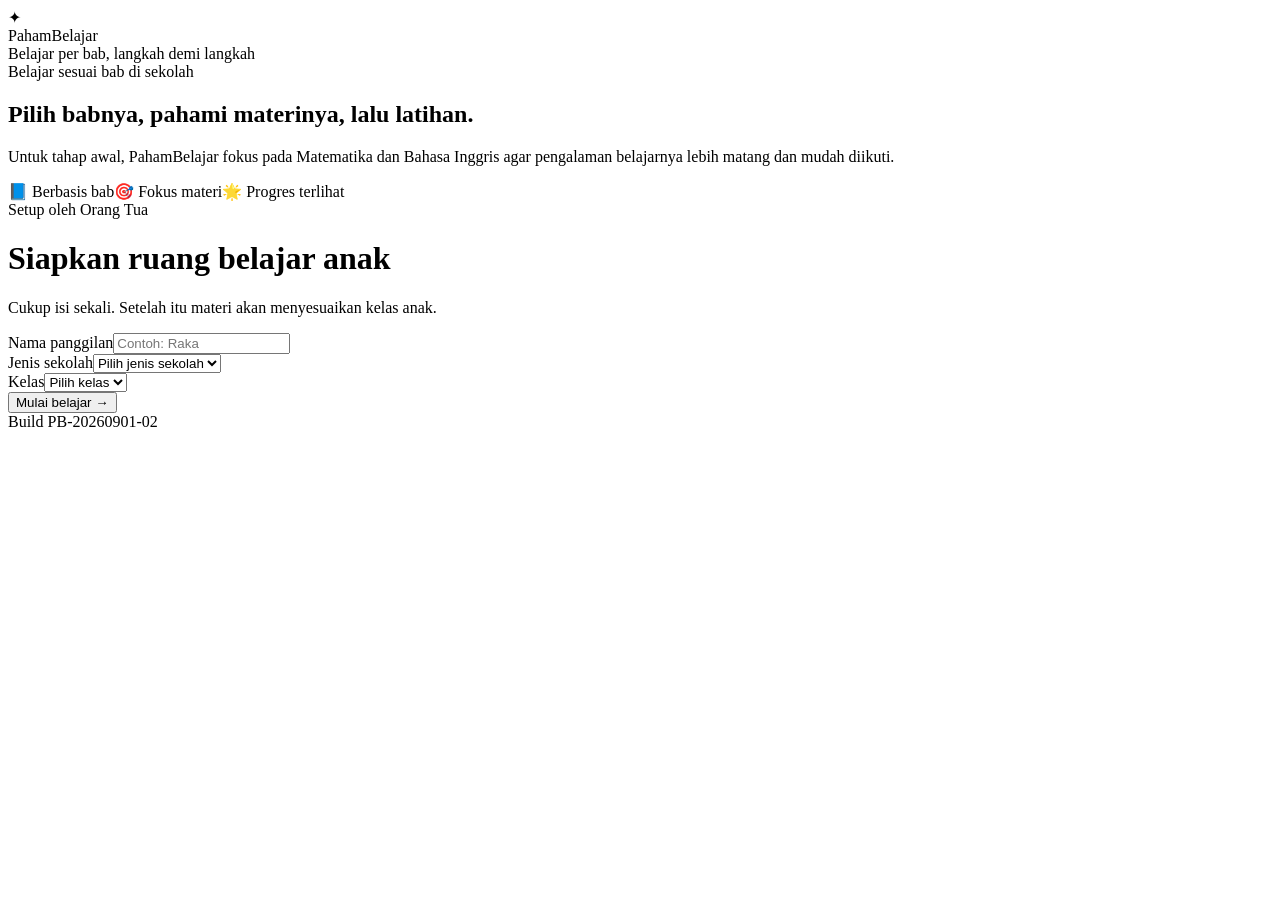
==== commit 0a2d5d7f: "Refocus home on chapter-based Math and English learning" ====
--- a/public/index.html
+++ b/public/index.html
@@ -4,38 +4,41 @@
 <meta charset="utf-8">
 <meta name="viewport" content="width=device-width,initial-scale=1,viewport-fit=cover">
 <meta name="theme-color" content="#6c63ff">
-<title>PahamBelajar — Belajar sedikit, paham lebih banyak</title>
-<link rel="stylesheet" href="/fun-theme.css?v=PB-20260901-01">
+<title>PahamBelajar — Belajar per Bab</title>
+<link rel="stylesheet" href="/fun-theme.css?v=PB-20260901-02">
 </head>
 <body>
-<header class="top"><div class="topin"><div class="brand"><span class="brandmark">✦</span><div>Paham<span>Belajar</span></div></div><div id="topRight" class="small">Belajar sedikit, paham lebih banyak</div></div></header>
+<header class="top"><div class="topin"><div class="brand"><span class="brandmark">✦</span><div>Paham<span>Belajar</span></div></div><div id="topRight" class="small">Belajar per bab, langkah demi langkah</div></div></header>
 <main class="app">
   <section class="hero">
-    <div class="eyebrow">Belajar tanpa terasa seperti PR</div>
-    <h1>Satu langkah kecil, satu hal baru yang kamu pahami.</h1>
-    <p>Belajar matematika dalam sesi singkat: pahami konsep, coba latihan, lalu lihat progresmu.</p>
-    <div class="hero-badges"><span class="hero-badge">⚡ Sesi singkat</span><span class="hero-badge">🎯 Fokus satu konsep</span><span class="hero-badge">🌟 Progres terlihat</span></div>
+    <div class="eyebrow">Belajar sesuai bab di sekolah</div>
+    <h1>Pilih babnya, pahami materinya, lalu latihan.</h1>
+    <p>Untuk tahap awal, PahamBelajar fokus pada Matematika dan Bahasa Inggris agar pengalaman belajarnya lebih matang dan mudah diikuti.</p>
+    <div class="hero-badges"><span class="hero-badge">📘 Berbasis bab</span><span class="hero-badge">🎯 Fokus materi</span><span class="hero-badge">🌟 Progres terlihat</span></div>
   </section>
   <section id="homeContent"></section>
 </main>
-<div id="setup" class="setup-screen" hidden><div class="card"><div class="kicker">Setup oleh Orang Tua</div><h1>Siapkan ruang belajar anak</h1><p>Cukup isi sekali. Setelah itu materi akan menyesuaikan kelas anak.</p><div class="field"><label for="name">Nama panggilan</label><input id="name" maxlength="24" autocomplete="off" placeholder="Contoh: Raka"></div><div class="field"><label for="school">Jenis sekolah</label><select id="school"><option value="">Pilih jenis sekolah</option><option value="sd">SD</option><option value="mi">MI</option><option value="sdit">SDIT</option></select></div><div class="field"><label for="grade">Kelas</label><select id="grade"><option value="">Pilih kelas</option><option value="1">Kelas 1</option><option value="2">Kelas 2</option><option value="3">Kelas 3</option><option value="4">Kelas 4</option><option value="5">Kelas 5</option><option value="6">Kelas 6</option></select></div><button id="start" class="start">Mulai petualangan belajar →</button><div id="formError" class="error"></div><div class="version">Build PB-20260901-01</div></div></div>
-<div id="chapterModal" class="modal" hidden><div class="modal-card"><div id="modalSubject" class="kicker">Materi</div><h2 id="modalTitle">Bab</h2><p id="modalDesc"></p><div id="modalNote" class="learn-note"></div><div class="modal-actions"><button id="modalPrimary" class="btn">Mulai belajar</button><button id="modalClose" class="close-btn">Nanti dulu</button></div></div></div>
+<div id="setup" class="setup-screen" hidden><div class="card"><div class="kicker">Setup oleh Orang Tua</div><h1>Siapkan ruang belajar anak</h1><p>Cukup isi sekali. Setelah itu materi akan menyesuaikan kelas anak.</p><div class="field"><label for="name">Nama panggilan</label><input id="name" maxlength="24" autocomplete="off" placeholder="Contoh: Raka"></div><div class="field"><label for="school">Jenis sekolah</label><select id="school"><option value="">Pilih jenis sekolah</option><option value="sd">SD</option><option value="mi">MI</option><option value="sdit">SDIT</option></select></div><div class="field"><label for="grade">Kelas</label><select id="grade"><option value="">Pilih kelas</option><option value="1">Kelas 1</option><option value="2">Kelas 2</option><option value="3">Kelas 3</option><option value="4">Kelas 4</option><option value="5">Kelas 5</option><option value="6">Kelas 6</option></select></div><button id="start" class="start">Mulai belajar →</button><div id="formError" class="error"></div><div class="version">Build PB-20260901-02</div></div></div>
+<div id="chapterModal" class="modal" hidden><div class="modal-card"><div id="modalSubject" class="kicker">Pelajaran</div><h2 id="modalTitle">Bab</h2><p id="modalDesc"></p><div id="modalNote" class="learn-note"></div><div class="modal-actions"><button id="modalPrimary" class="btn">Mulai belajar</button><button id="modalClose" class="close-btn">Nanti dulu</button></div></div></div>
 <script>
 (()=>{
-const KEY='pahambelajar_profile_v2',BUILD='PB-20260901-01';let curriculum=null,semester=1,controller=null,mathLoading=null;const $=id=>document.getElementById(id);const esc=v=>String(v??'').replace(/[&<>"']/g,c=>({'&':'&amp;','<':'&lt;','>':'&gt;','"':'&quot;',"'":'&#39;'}[c]));
-const icons={Matematika:'➗','Bahasa Indonesia':'📚','IPAS':'🌱','Pendidikan Pancasila':'🇮🇩','Bahasa Inggris':'💬','Al-Quran Hadis':'📖','Akidah Akhlak':'🌙','Fikih':'🕌','SKI':'✨'};
+const KEY='pahambelajar_profile_v2',BUILD='PB-20260901-02';
+const ENABLED_SUBJECTS=['Matematika','Bahasa Inggris'];
+let curriculum=null,semester=1,controller=null,mathLoading=null;
+const $=id=>document.getElementById(id);const esc=v=>String(v??'').replace(/[&<>"']/g,c=>({'&':'&amp;','<':'&lt;','>':'&gt;','"':'&quot',"'":'&#39;'}[c]));
+const icons={Matematika:'➗','Bahasa Inggris':'💬'};
 function profile(){try{return JSON.parse(localStorage.getItem(KEY)||'null')}catch{return null}}function save(p){localStorage.setItem(KEY,JSON.stringify(p))}
 function openSetup(edit=false){const p=profile();$('name').value=edit&&p?p.name||'':'';$('school').value=edit&&p?p.school||'':'';$('grade').value=edit&&p?String(p.grade||''):'';$('formError').textContent='';$('setup').hidden=false}
 function updateTop(){const p=profile();if(!p)return;$('topRight').innerHTML=`<button id="editProfile" class="profile">👤 ${esc(p.name)} · Kelas ${p.grade}</button>`;$('editProfile').onclick=()=>openSetup(true)}
-function subjectsFor(p){if(!curriculum)return[];const g=String(p.grade),s=String(semester);let out=Object.entries(curriculum?.sd?.[g]?.[s]||{}).map(([name,chapters])=>({name,chapters}));if(p.school==='mi'||p.school==='sdit')out=out.concat(Object.entries(curriculum?.mi_add?.[g]?.[s]||{}).map(([name,chapters])=>({name,chapters})));return out}
+function subjectsFor(p){if(!curriculum)return[];const g=String(p.grade),s=String(semester);return Object.entries(curriculum?.sd?.[g]?.[s]||{}).filter(([name])=>ENABLED_SUBJECTS.includes(name)).map(([name,chapters])=>({name,chapters}))}
 function loadScript(src,timeout=5000){return new Promise((resolve,reject)=>{const s=document.createElement('script'),timer=setTimeout(()=>{s.remove();reject(new Error('timeout'))},timeout);s.src=src+'?v='+BUILD;s.async=true;s.onload=()=>{clearTimeout(timer);resolve()};s.onerror=()=>{clearTimeout(timer);reject(new Error('gagal memuat script'))};document.head.appendChild(s)})}
 async function ensureMath(){if(window.PahamMath)return;if(mathLoading)return mathLoading;mathLoading=loadScript('/math-engine-v2.js',5000).finally(()=>mathLoading=null);return mathLoading}
-function openChapter(subject,title){$('modalSubject').textContent=subject;$('modalTitle').textContent=title;$('modalDesc').textContent=`Kelas ${profile()?.grade||''} · Semester ${semester}`;const isMath=subject==='Matematika';$('modalNote').innerHTML=isMath?'<b>Siap untuk satu bite? 🌟</b><br>Pelajari konsep → coba latihan → tes singkat → lihat hasil. Selesaikan sedikit demi sedikit, tidak perlu terburu-buru.':'<b>Materi ini sudah ada di peta belajar.</b><br>Modul interaktif lengkapnya masih sedang dikembangkan.';$('modalPrimary').textContent=isMath?'Mulai bite ini':'Lihat ringkasan';$('modalPrimary').disabled=false;$('modalPrimary').onclick=async()=>{if(!isMath){$('modalNote').innerHTML=`<b>${esc(title)}</b><br>Bab ini sudah masuk peta kurikulum. Rangkuman, latihan, dan tes akan ditambahkan pada tahap berikutnya.`;return}const btn=$('modalPrimary');btn.disabled=true;btn.textContent='Menyiapkan…';try{await ensureMath();$('chapterModal').hidden=true;await window.PahamMath.open({grade:profile().grade,semester,title})}catch(e){console.error(e);btn.disabled=false;btn.textContent='Coba lagi';$('modalNote').innerHTML='<b>Materinya belum berhasil dibuka.</b><br>Coba lagi sebentar ya.'}};$('chapterModal').hidden=false}
+function openChapter(subject,title){$('modalSubject').textContent=subject;$('modalTitle').textContent=title;$('modalDesc').textContent=`Kelas ${profile()?.grade||''} · Semester ${semester}`;const isMath=subject==='Matematika';$('modalNote').innerHTML=isMath?'<b>Bab Matematika</b><br>Pelajari konsep → coba latihan → tes singkat → lihat hasil.':'<b>Bab Bahasa Inggris</b><br>Struktur bab sudah aktif. Modul interaktif lengkapnya akan dikembangkan pada tahap berikutnya.';$('modalPrimary').textContent=isMath?'Mulai bab ini':'Lihat bab';$('modalPrimary').disabled=false;$('modalPrimary').onclick=async()=>{if(!isMath){$('modalNote').innerHTML=`<b>${esc(title)}</b><br>Bab ini sudah masuk peta kurikulum aktif. Vocabulary, reading/listening practice, latihan, dan tes akan ditambahkan tanpa mengubah struktur utama.`;return}const btn=$('modalPrimary');btn.disabled=true;btn.textContent='Menyiapkan…';try{await ensureMath();$('chapterModal').hidden=true;await window.PahamMath.open({grade:profile().grade,semester,title})}catch(e){console.error(e);btn.disabled=false;btn.textContent='Coba lagi';$('modalNote').innerHTML='<b>Materinya belum berhasil dibuka.</b><br>Coba lagi sebentar ya.'}};$('chapterModal').hidden=false}
 $('modalClose').onclick=()=>$('chapterModal').hidden=true;$('chapterModal').addEventListener('click',e=>{if(e.target===$('chapterModal'))$('chapterModal').hidden=true});
 function bindActions(){$$('[data-sem]').forEach(b=>b.onclick=()=>{semester=Number(b.dataset.sem);render()});$$('[data-open-chapter]').forEach(b=>b.onclick=()=>openChapter(b.dataset.subject,b.dataset.title));const cont=$('[data-continue]');if(cont)cont.onclick=()=>{const math=subjectsFor(profile()).find(s=>s.name==='Matematika');if(math?.chapters?.[0])openChapter('Matematika',math.chapters[0])}}function $$(sel){return [...document.querySelectorAll(sel)]}
-function subjectCard(s){const icon=icons[s.name]||'🧠';return `<article class="subject"><div class="subject-head"><div class="subject-icon">${icon}</div><div><h3>${esc(s.name)}</h3><div class="subject-sub">${s.chapters.length} bite belajar</div></div></div>${s.chapters.map((c,i)=>`<div class="chapter"><span class="chapter-num">${i+1}</span><span class="chapter-title">${esc(c)}</span><button type="button" data-open-chapter data-subject="${esc(s.name)}" data-title="${esc(c)}">Mulai</button></div>`).join('')}</article>`}
-function render(){const p=profile();if(!p){openSetup(false);return}updateTop();if(!curriculum){$('homeContent').innerHTML=`<div class="homehead"><div><h2>Hai, ${esc(p.name)} 👋</h2><div class="small">Kelas ${p.grade} · ${esc(p.school.toUpperCase())}</div></div></div><div class="state"><b>Profilmu sudah siap! 🎉</b><span id="loadText">Sekarang kita siapkan daftar belajarmu.</span><br><button id="loadCurriculum" class="btn" style="margin-top:14px">Tampilkan pelajaran</button></div>`;$('loadCurriculum').onclick=loadCurriculum;return}const subs=subjectsFor(p);const math=subs.find(s=>s.name==='Matematika');$('homeContent').innerHTML=`<div class="homehead"><div><h2>Hai, ${esc(p.name)} 👋</h2><div class="small">Hari ini cukup satu bite dulu juga boleh.</div></div><div class="semester"><button class="${semester===1?'on':''}" data-sem="1">Semester 1</button><button class="${semester===2?'on':''}" data-sem="2">Semester 2</button></div></div><div class="daily"><article class="continue-card"><div class="label">Lanjut belajar</div><h3>${esc(math?.chapters?.[0]||'Matematika')}</h3><p>Mulai dari satu konsep kecil. Selesaikan bite ini dalam beberapa menit.</p><button data-continue ${math?'':'disabled'}>▶ Mulai sekarang</button></article><article class="streak-card"><div class="label">Progres minggu ini</div><div class="streak-number">3 <span style="font-size:20px">🌟</span></div><p>Bite selesai. Sedikit tapi konsisten!</p><div class="progressbar"><span></span></div></article></div><div class="section-title"><div><h3>Pilih pelajaran</h3><span>${subs.length} pelajaran tersedia</span></div></div><div class="subject-grid">${subs.map(subjectCard).join('')}</div>`;bindActions()}
-async function loadCurriculum(){if(controller)return;const btn=$('loadCurriculum'),txt=$('loadText');if(btn)btn.disabled=true;if(txt)txt.textContent='Menyiapkan daftar belajar…';controller=new AbortController();const timer=setTimeout(()=>controller.abort(),5000);try{const r=await fetch('/data/curriculum-v1.json?v='+BUILD,{cache:'no-store',signal:controller.signal});if(!r.ok)throw new Error('HTTP '+r.status);curriculum=await r.json();render()}catch(e){console.error(e);if(txt)txt.textContent='Daftar belajar belum berhasil dimuat. Coba lagi ya.';if(btn){btn.disabled=false;btn.textContent='Coba Lagi'}}finally{clearTimeout(timer);controller=null}}
+function subjectCard(s){const icon=icons[s.name]||'🧠';return `<article class="subject"><div class="subject-head"><div class="subject-icon">${icon}</div><div><h3>${esc(s.name)}</h3><div class="subject-sub">${s.chapters.length} bab · Semester ${semester}</div></div></div>${s.chapters.map((c,i)=>`<div class="chapter"><span class="chapter-num">${i+1}</span><span class="chapter-title">${esc(c)}</span><button type="button" data-open-chapter data-subject="${esc(s.name)}" data-title="${esc(c)}">Buka</button></div>`).join('')}</article>`}
+function render(){const p=profile();if(!p){openSetup(false);return}updateTop();if(!curriculum){$('homeContent').innerHTML=`<div class="homehead"><div><h2>Hai, ${esc(p.name)} 👋</h2><div class="small">Kelas ${p.grade} · ${esc(p.school.toUpperCase())}</div></div></div><div class="state"><b>Profilmu sudah siap.</b><span id="loadText">Sekarang kita siapkan daftar bab belajarmu.</span><br><button id="loadCurriculum" class="btn" style="margin-top:14px">Tampilkan pelajaran</button></div>`;$('loadCurriculum').onclick=loadCurriculum;return}const subs=subjectsFor(p);const math=subs.find(s=>s.name==='Matematika');$('homeContent').innerHTML=`<div class="homehead"><div><h2>Hai, ${esc(p.name)} 👋</h2><div class="small">Kelas ${p.grade} · ${esc(p.school.toUpperCase())} · Fokus Matematika & Bahasa Inggris</div></div><div class="semester"><button class="${semester===1?'on':''}" data-sem="1">Semester 1</button><button class="${semester===2?'on':''}" data-sem="2">Semester 2</button></div></div><div class="daily"><article class="continue-card"><div class="label">Lanjut belajar</div><h3>${esc(math?.chapters?.[0]||'Matematika')}</h3><p>Lanjutkan dari bab yang sedang dipelajari, lalu kerjakan latihan singkatnya.</p><button data-continue ${math?'':'disabled'}>▶ Lanjutkan</button></article><article class="streak-card"><div class="label">Progres minggu ini</div><div class="streak-number">3 <span style="font-size:20px">🌟</span></div><p>Bab/materi yang sudah kamu selesaikan akan muncul di sini.</p><div class="progressbar"><span></span></div></article></div><div class="section-title"><div><h3>Pelajaran</h3><span>2 pelajaran aktif · pelajaran lain disimpan untuk tahap berikutnya</span></div></div><div class="subject-grid">${subs.map(subjectCard).join('')}</div>`;bindActions()}
+async function loadCurriculum(){if(controller)return;const btn=$('loadCurriculum'),txt=$('loadText');if(btn)btn.disabled=true;if(txt)txt.textContent='Menyiapkan daftar bab…';controller=new AbortController();const timer=setTimeout(()=>controller.abort(),5000);try{const r=await fetch('/data/curriculum-v1.json?v='+BUILD,{cache:'no-store',signal:controller.signal});if(!r.ok)throw new Error('HTTP '+r.status);curriculum=await r.json();render()}catch(e){console.error(e);if(txt)txt.textContent='Daftar belajar belum berhasil dimuat. Coba lagi ya.';if(btn){btn.disabled=false;btn.textContent='Coba Lagi'}}finally{clearTimeout(timer);controller=null}}
 $('start').onclick=()=>{const name=$('name').value.trim(),school=$('school').value,grade=Number($('grade').value);if(!name)return $('formError').textContent='Isi nama panggilan dulu ya.';if(!school)return $('formError').textContent='Pilih jenis sekolah dulu ya.';if(!grade)return $('formError').textContent='Pilih kelas dulu ya.';const old=profile();save({id:old?.id||('profile_'+Math.random().toString(36).slice(2,10)),name,school,grade,cambridge:false});$('setup').hidden=true;render()};const p=profile();if(p){render();loadCurriculum()}else openSetup(false);
 })();
 </script>
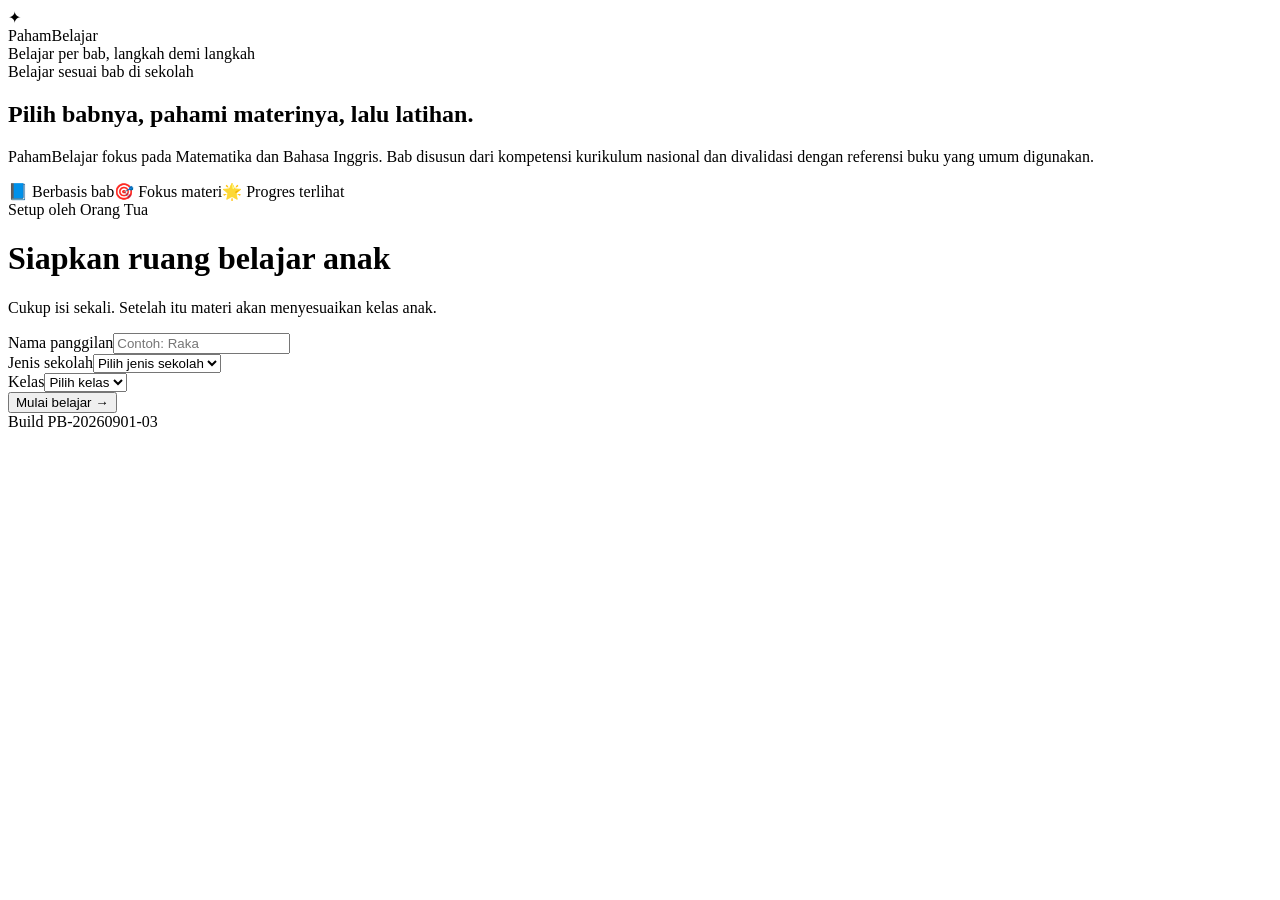
==== commit 56d6a048: "Use validated Grade 3 curriculum map with chapter skills" ====
--- a/public/index.html
+++ b/public/index.html
@@ -5,7 +5,7 @@
 <meta name="viewport" content="width=device-width,initial-scale=1,viewport-fit=cover">
 <meta name="theme-color" content="#6c63ff">
 <title>PahamBelajar — Belajar per Bab</title>
-<link rel="stylesheet" href="/fun-theme.css?v=PB-20260901-02">
+<link rel="stylesheet" href="/fun-theme.css?v=PB-20260901-03">
 </head>
 <body>
 <header class="top"><div class="topin"><div class="brand"><span class="brandmark">✦</span><div>Paham<span>Belajar</span></div></div><div id="topRight" class="small">Belajar per bab, langkah demi langkah</div></div></header>
@@ -13,33 +13,36 @@
   <section class="hero">
     <div class="eyebrow">Belajar sesuai bab di sekolah</div>
     <h1>Pilih babnya, pahami materinya, lalu latihan.</h1>
-    <p>Untuk tahap awal, PahamBelajar fokus pada Matematika dan Bahasa Inggris agar pengalaman belajarnya lebih matang dan mudah diikuti.</p>
+    <p>PahamBelajar fokus pada Matematika dan Bahasa Inggris. Bab disusun dari kompetensi kurikulum nasional dan divalidasi dengan referensi buku yang umum digunakan.</p>
     <div class="hero-badges"><span class="hero-badge">📘 Berbasis bab</span><span class="hero-badge">🎯 Fokus materi</span><span class="hero-badge">🌟 Progres terlihat</span></div>
   </section>
   <section id="homeContent"></section>
 </main>
-<div id="setup" class="setup-screen" hidden><div class="card"><div class="kicker">Setup oleh Orang Tua</div><h1>Siapkan ruang belajar anak</h1><p>Cukup isi sekali. Setelah itu materi akan menyesuaikan kelas anak.</p><div class="field"><label for="name">Nama panggilan</label><input id="name" maxlength="24" autocomplete="off" placeholder="Contoh: Raka"></div><div class="field"><label for="school">Jenis sekolah</label><select id="school"><option value="">Pilih jenis sekolah</option><option value="sd">SD</option><option value="mi">MI</option><option value="sdit">SDIT</option></select></div><div class="field"><label for="grade">Kelas</label><select id="grade"><option value="">Pilih kelas</option><option value="1">Kelas 1</option><option value="2">Kelas 2</option><option value="3">Kelas 3</option><option value="4">Kelas 4</option><option value="5">Kelas 5</option><option value="6">Kelas 6</option></select></div><button id="start" class="start">Mulai belajar →</button><div id="formError" class="error"></div><div class="version">Build PB-20260901-02</div></div></div>
+<div id="setup" class="setup-screen" hidden><div class="card"><div class="kicker">Setup oleh Orang Tua</div><h1>Siapkan ruang belajar anak</h1><p>Cukup isi sekali. Setelah itu materi akan menyesuaikan kelas anak.</p><div class="field"><label for="name">Nama panggilan</label><input id="name" maxlength="24" autocomplete="off" placeholder="Contoh: Raka"></div><div class="field"><label for="school">Jenis sekolah</label><select id="school"><option value="">Pilih jenis sekolah</option><option value="sd">SD</option><option value="mi">MI</option><option value="sdit">SDIT</option></select></div><div class="field"><label for="grade">Kelas</label><select id="grade"><option value="">Pilih kelas</option><option value="1">Kelas 1</option><option value="2">Kelas 2</option><option value="3">Kelas 3</option><option value="4">Kelas 4</option><option value="5">Kelas 5</option><option value="6">Kelas 6</option></select></div><button id="start" class="start">Mulai belajar →</button><div id="formError" class="error"></div><div class="version">Build PB-20260901-03</div></div></div>
 <div id="chapterModal" class="modal" hidden><div class="modal-card"><div id="modalSubject" class="kicker">Pelajaran</div><h2 id="modalTitle">Bab</h2><p id="modalDesc"></p><div id="modalNote" class="learn-note"></div><div class="modal-actions"><button id="modalPrimary" class="btn">Mulai belajar</button><button id="modalClose" class="close-btn">Nanti dulu</button></div></div></div>
 <script>
 (()=>{
-const KEY='pahambelajar_profile_v2',BUILD='PB-20260901-02';
+const KEY='pahambelajar_profile_v2',BUILD='PB-20260901-03';
 const ENABLED_SUBJECTS=['Matematika','Bahasa Inggris'];
-let curriculum=null,semester=1,controller=null,mathLoading=null;
-const $=id=>document.getElementById(id);const esc=v=>String(v??'').replace(/[&<>"']/g,c=>({'&':'&amp;','<':'&lt;','>':'&gt;','"':'&quot',"'":'&#39;'}[c]));
+let curriculum=null,grade3Core=null,semester=1,controller=null,mathLoading=null;
+const $=id=>document.getElementById(id);const esc=v=>String(v??'').replace(/[&<>"']/g,c=>({'&':'&amp;','<':'&lt;','>':'&gt;','"':'&quot;',"'":'&#39;'}[c]));
 const icons={Matematika:'➗','Bahasa Inggris':'💬'};
+const chapterTitle=c=>typeof c==='string'?c:c?.title||'';
 function profile(){try{return JSON.parse(localStorage.getItem(KEY)||'null')}catch{return null}}function save(p){localStorage.setItem(KEY,JSON.stringify(p))}
 function openSetup(edit=false){const p=profile();$('name').value=edit&&p?p.name||'':'';$('school').value=edit&&p?p.school||'':'';$('grade').value=edit&&p?String(p.grade||''):'';$('formError').textContent='';$('setup').hidden=false}
 function updateTop(){const p=profile();if(!p)return;$('topRight').innerHTML=`<button id="editProfile" class="profile">👤 ${esc(p.name)} · Kelas ${p.grade}</button>`;$('editProfile').onclick=()=>openSetup(true)}
-function subjectsFor(p){if(!curriculum)return[];const g=String(p.grade),s=String(semester);return Object.entries(curriculum?.sd?.[g]?.[s]||{}).filter(([name])=>ENABLED_SUBJECTS.includes(name)).map(([name,chapters])=>({name,chapters}))}
+function subjectsFor(p){if(!curriculum)return[];const s=String(semester);if(Number(p.grade)===3&&grade3Core){return Object.entries(grade3Core?.semesters?.[s]||{}).filter(([name])=>ENABLED_SUBJECTS.includes(name)).map(([name,chapters])=>({name,chapters,source:'core-v2'}))}const g=String(p.grade);return Object.entries(curriculum?.sd?.[g]?.[s]||{}).filter(([name])=>ENABLED_SUBJECTS.includes(name)).map(([name,chapters])=>({name,chapters,source:'legacy-v1'}))}
+function findChapter(subject,title){const s=subjectsFor(profile()).find(x=>x.name===subject);return s?.chapters?.find(c=>chapterTitle(c)===title)||null}
 function loadScript(src,timeout=5000){return new Promise((resolve,reject)=>{const s=document.createElement('script'),timer=setTimeout(()=>{s.remove();reject(new Error('timeout'))},timeout);s.src=src+'?v='+BUILD;s.async=true;s.onload=()=>{clearTimeout(timer);resolve()};s.onerror=()=>{clearTimeout(timer);reject(new Error('gagal memuat script'))};document.head.appendChild(s)})}
 async function ensureMath(){if(window.PahamMath)return;if(mathLoading)return mathLoading;mathLoading=loadScript('/math-engine-v2.js',5000).finally(()=>mathLoading=null);return mathLoading}
-function openChapter(subject,title){$('modalSubject').textContent=subject;$('modalTitle').textContent=title;$('modalDesc').textContent=`Kelas ${profile()?.grade||''} · Semester ${semester}`;const isMath=subject==='Matematika';$('modalNote').innerHTML=isMath?'<b>Bab Matematika</b><br>Pelajari konsep → coba latihan → tes singkat → lihat hasil.':'<b>Bab Bahasa Inggris</b><br>Struktur bab sudah aktif. Modul interaktif lengkapnya akan dikembangkan pada tahap berikutnya.';$('modalPrimary').textContent=isMath?'Mulai bab ini':'Lihat bab';$('modalPrimary').disabled=false;$('modalPrimary').onclick=async()=>{if(!isMath){$('modalNote').innerHTML=`<b>${esc(title)}</b><br>Bab ini sudah masuk peta kurikulum aktif. Vocabulary, reading/listening practice, latihan, dan tes akan ditambahkan tanpa mengubah struktur utama.`;return}const btn=$('modalPrimary');btn.disabled=true;btn.textContent='Menyiapkan…';try{await ensureMath();$('chapterModal').hidden=true;await window.PahamMath.open({grade:profile().grade,semester,title})}catch(e){console.error(e);btn.disabled=false;btn.textContent='Coba lagi';$('modalNote').innerHTML='<b>Materinya belum berhasil dibuka.</b><br>Coba lagi sebentar ya.'}};$('chapterModal').hidden=false}
+function skillMarkup(chapter){if(!chapter||typeof chapter==='string'||!chapter.skills?.length)return '';return `<div style="margin-top:10px"><b>Yang dipelajari</b><br>${chapter.skills.map(x=>`• ${esc(x)}`).join('<br>')}</div>`}
+function openChapter(subject,title){const chapter=findChapter(subject,title);$('modalSubject').textContent=subject;$('modalTitle').textContent=title;$('modalDesc').textContent=`Kelas ${profile()?.grade||''} · Semester ${semester}${chapter?.confidence?` · ${chapter.confidence==='high'?'Tervalidasi':'Peta umum'}`:''}`;const isMath=subject==='Matematika';$('modalNote').innerHTML=(isMath?'<b>Bab Matematika</b><br>Pelajari konsep → coba latihan → tes singkat → lihat hasil.':'<b>Bab Bahasa Inggris</b><br>Materi akan dibangun dari vocabulary, language pattern, reading/listening, latihan, dan tes.')+skillMarkup(chapter);$('modalPrimary').textContent=isMath?'Mulai bab ini':'Lihat bab';$('modalPrimary').disabled=false;$('modalPrimary').onclick=async()=>{if(!isMath){$('modalNote').innerHTML=`<b>${esc(title)}</b><br>Struktur dan skill bab ini sudah masuk ke peta kurikulum.${skillMarkup(chapter)}<br><br>Modul interaktif Bahasa Inggris akan ditambahkan pada tahap berikutnya.`;return}const btn=$('modalPrimary');btn.disabled=true;btn.textContent='Menyiapkan…';try{await ensureMath();$('chapterModal').hidden=true;await window.PahamMath.open({grade:profile().grade,semester,title})}catch(e){console.error(e);btn.disabled=false;btn.textContent='Coba lagi';$('modalNote').innerHTML='<b>Materinya belum berhasil dibuka.</b><br>Coba lagi sebentar ya.'}};$('chapterModal').hidden=false}
 $('modalClose').onclick=()=>$('chapterModal').hidden=true;$('chapterModal').addEventListener('click',e=>{if(e.target===$('chapterModal'))$('chapterModal').hidden=true});
-function bindActions(){$$('[data-sem]').forEach(b=>b.onclick=()=>{semester=Number(b.dataset.sem);render()});$$('[data-open-chapter]').forEach(b=>b.onclick=()=>openChapter(b.dataset.subject,b.dataset.title));const cont=$('[data-continue]');if(cont)cont.onclick=()=>{const math=subjectsFor(profile()).find(s=>s.name==='Matematika');if(math?.chapters?.[0])openChapter('Matematika',math.chapters[0])}}function $$(sel){return [...document.querySelectorAll(sel)]}
-function subjectCard(s){const icon=icons[s.name]||'🧠';return `<article class="subject"><div class="subject-head"><div class="subject-icon">${icon}</div><div><h3>${esc(s.name)}</h3><div class="subject-sub">${s.chapters.length} bab · Semester ${semester}</div></div></div>${s.chapters.map((c,i)=>`<div class="chapter"><span class="chapter-num">${i+1}</span><span class="chapter-title">${esc(c)}</span><button type="button" data-open-chapter data-subject="${esc(s.name)}" data-title="${esc(c)}">Buka</button></div>`).join('')}</article>`}
-function render(){const p=profile();if(!p){openSetup(false);return}updateTop();if(!curriculum){$('homeContent').innerHTML=`<div class="homehead"><div><h2>Hai, ${esc(p.name)} 👋</h2><div class="small">Kelas ${p.grade} · ${esc(p.school.toUpperCase())}</div></div></div><div class="state"><b>Profilmu sudah siap.</b><span id="loadText">Sekarang kita siapkan daftar bab belajarmu.</span><br><button id="loadCurriculum" class="btn" style="margin-top:14px">Tampilkan pelajaran</button></div>`;$('loadCurriculum').onclick=loadCurriculum;return}const subs=subjectsFor(p);const math=subs.find(s=>s.name==='Matematika');$('homeContent').innerHTML=`<div class="homehead"><div><h2>Hai, ${esc(p.name)} 👋</h2><div class="small">Kelas ${p.grade} · ${esc(p.school.toUpperCase())} · Fokus Matematika & Bahasa Inggris</div></div><div class="semester"><button class="${semester===1?'on':''}" data-sem="1">Semester 1</button><button class="${semester===2?'on':''}" data-sem="2">Semester 2</button></div></div><div class="daily"><article class="continue-card"><div class="label">Lanjut belajar</div><h3>${esc(math?.chapters?.[0]||'Matematika')}</h3><p>Lanjutkan dari bab yang sedang dipelajari, lalu kerjakan latihan singkatnya.</p><button data-continue ${math?'':'disabled'}>▶ Lanjutkan</button></article><article class="streak-card"><div class="label">Progres minggu ini</div><div class="streak-number">3 <span style="font-size:20px">🌟</span></div><p>Bab/materi yang sudah kamu selesaikan akan muncul di sini.</p><div class="progressbar"><span></span></div></article></div><div class="section-title"><div><h3>Pelajaran</h3><span>2 pelajaran aktif · pelajaran lain disimpan untuk tahap berikutnya</span></div></div><div class="subject-grid">${subs.map(subjectCard).join('')}</div>`;bindActions()}
-async function loadCurriculum(){if(controller)return;const btn=$('loadCurriculum'),txt=$('loadText');if(btn)btn.disabled=true;if(txt)txt.textContent='Menyiapkan daftar bab…';controller=new AbortController();const timer=setTimeout(()=>controller.abort(),5000);try{const r=await fetch('/data/curriculum-v1.json?v='+BUILD,{cache:'no-store',signal:controller.signal});if(!r.ok)throw new Error('HTTP '+r.status);curriculum=await r.json();render()}catch(e){console.error(e);if(txt)txt.textContent='Daftar belajar belum berhasil dimuat. Coba lagi ya.';if(btn){btn.disabled=false;btn.textContent='Coba Lagi'}}finally{clearTimeout(timer);controller=null}}
-$('start').onclick=()=>{const name=$('name').value.trim(),school=$('school').value,grade=Number($('grade').value);if(!name)return $('formError').textContent='Isi nama panggilan dulu ya.';if(!school)return $('formError').textContent='Pilih jenis sekolah dulu ya.';if(!grade)return $('formError').textContent='Pilih kelas dulu ya.';const old=profile();save({id:old?.id||('profile_'+Math.random().toString(36).slice(2,10)),name,school,grade,cambridge:false});$('setup').hidden=true;render()};const p=profile();if(p){render();loadCurriculum()}else openSetup(false);
+function bindActions(){$$('[data-sem]').forEach(b=>b.onclick=()=>{semester=Number(b.dataset.sem);render()});$$('[data-open-chapter]').forEach(b=>b.onclick=()=>openChapter(b.dataset.subject,b.dataset.title));const cont=$('[data-continue]');if(cont)cont.onclick=()=>{const math=subjectsFor(profile()).find(s=>s.name==='Matematika');if(math?.chapters?.[0])openChapter('Matematika',chapterTitle(math.chapters[0]))}}function $$(sel){return [...document.querySelectorAll(sel)]}
+function subjectCard(s){const icon=icons[s.name]||'🧠';return `<article class="subject"><div class="subject-head"><div class="subject-icon">${icon}</div><div><h3>${esc(s.name)}</h3><div class="subject-sub">${s.chapters.length} bab · Semester ${semester}</div></div></div>${s.chapters.map((c,i)=>{const title=chapterTitle(c);return `<div class="chapter"><span class="chapter-num">${i+1}</span><span class="chapter-title">${esc(title)}</span><button type="button" data-open-chapter data-subject="${esc(s.name)}" data-title="${esc(title)}">Buka</button></div>`}).join('')}</article>`}
+function render(){const p=profile();if(!p){openSetup(false);return}updateTop();if(!curriculum){$('homeContent').innerHTML=`<div class="homehead"><div><h2>Hai, ${esc(p.name)} 👋</h2><div class="small">Kelas ${p.grade} · ${esc(p.school.toUpperCase())}</div></div></div><div class="state"><b>Profilmu sudah siap.</b><span id="loadText">Sekarang kita siapkan daftar bab belajarmu.</span><br><button id="loadCurriculum" class="btn" style="margin-top:14px">Tampilkan pelajaran</button></div>`;$('loadCurriculum').onclick=loadCurriculum;return}const subs=subjectsFor(p);const math=subs.find(s=>s.name==='Matematika');const isValidated=Number(p.grade)===3&&!!grade3Core;$('homeContent').innerHTML=`<div class="homehead"><div><h2>Hai, ${esc(p.name)} 👋</h2><div class="small">Kelas ${p.grade} · ${esc(p.school.toUpperCase())} · Matematika & Bahasa Inggris${isValidated?' · Curriculum v2':''}</div></div><div class="semester"><button class="${semester===1?'on':''}" data-sem="1">Semester 1</button><button class="${semester===2?'on':''}" data-sem="2">Semester 2</button></div></div><div class="daily"><article class="continue-card"><div class="label">Lanjut belajar</div><h3>${esc(chapterTitle(math?.chapters?.[0])||'Matematika')}</h3><p>Lanjutkan dari bab yang sedang dipelajari, lalu kerjakan latihan singkatnya.</p><button data-continue ${math?'':'disabled'}>▶ Lanjutkan</button></article><article class="streak-card"><div class="label">Peta belajar</div><div class="streak-number">${subs.reduce((n,s)=>n+s.chapters.length,0)} <span style="font-size:18px">📘</span></div><p>Bab aktif untuk semester ini.</p><div class="progressbar"><span></span></div></article></div><div class="section-title"><div><h3>Pelajaran</h3><span>${isValidated?'Kelas 3 sudah memakai General Curriculum Map tervalidasi':'Kelas ini masih memakai peta v1 sambil divalidasi'}</span></div></div><div class="subject-grid">${subs.map(subjectCard).join('')}</div>`;bindActions()}
+async function loadCurriculum(){if(controller)return;const btn=$('loadCurriculum'),txt=$('loadText');if(btn)btn.disabled=true;if(txt)txt.textContent='Menyiapkan daftar bab…';controller=new AbortController();const timer=setTimeout(()=>controller.abort(),5000);try{const base=fetch('/data/curriculum-v1.json?v='+BUILD,{cache:'no-store',signal:controller.signal});const core=fetch('/data/core-curriculum-v2-grade3.json?v='+BUILD,{cache:'no-store',signal:controller.signal});const [r1,r2]=await Promise.all([base,core]);if(!r1.ok)throw new Error('HTTP '+r1.status);curriculum=await r1.json();if(r2.ok)grade3Core=await r2.json();render()}catch(e){console.error(e);if(txt)txt.textContent='Daftar belajar belum berhasil dimuat. Coba lagi ya.';if(btn){btn.disabled=false;btn.textContent='Coba Lagi'}}finally{clearTimeout(timer);controller=null}}
+$('start').onclick=()=>{const name=$('name').value.trim(),school=$('school').value,grade=Number($('grade').value);if(!name)return $('formError').textContent='Isi nama panggilan dulu ya.';if(!school)return $('formError').textContent='Pilih jenis sekolah dulu ya.';if(!grade)return $('formError').textContent='Pilih kelas dulu ya.';const old=profile();save({id:old?.id||('profile_'+Math.random().toString(36).slice(2,10)),name,school,grade,cambridge:false});$('setup').hidden=true;render();loadCurriculum()};const p=profile();if(p){render();loadCurriculum()}else openSetup(false);
 })();
 </script>
 </body>
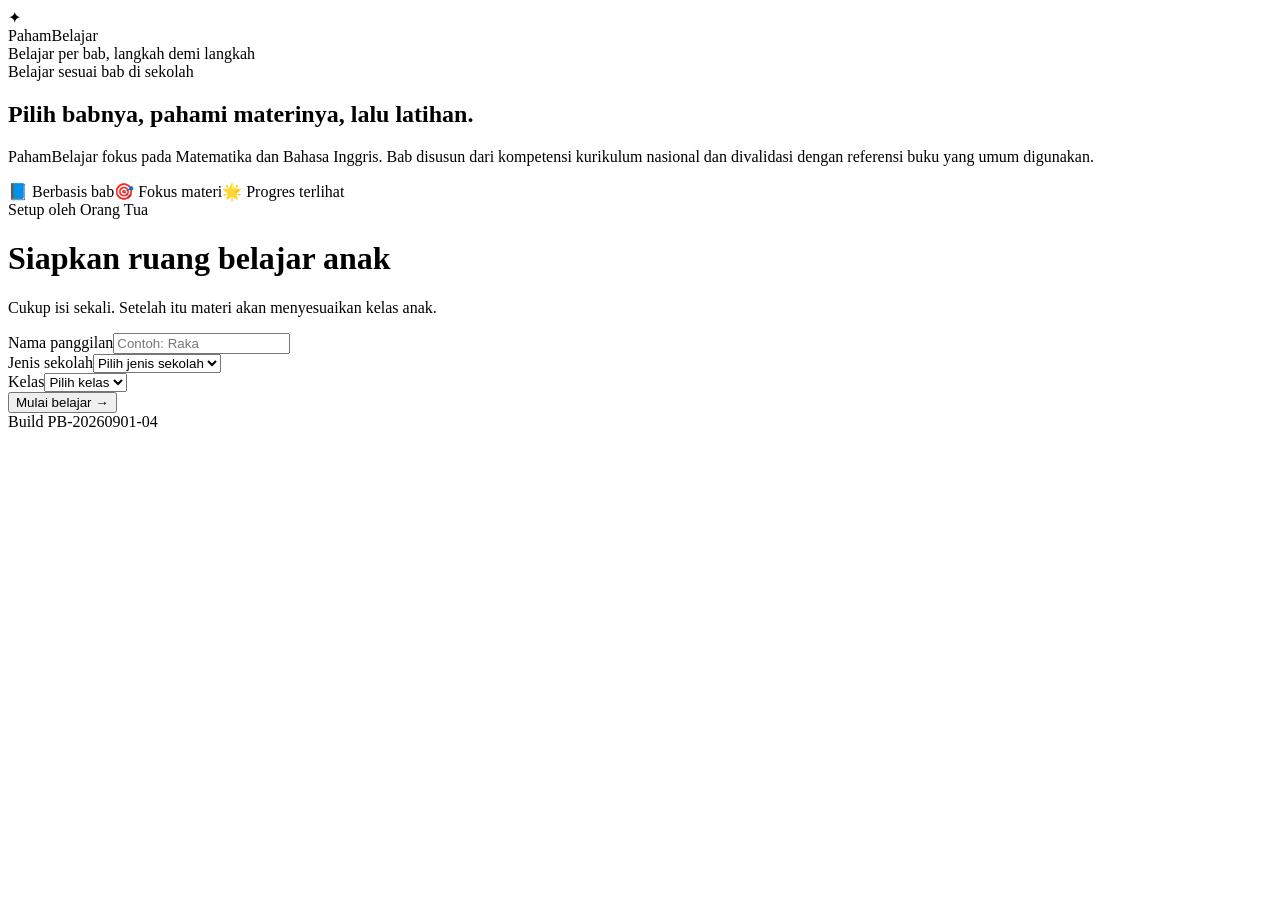
==== commit 8b630daf: "Use curriculum v2 for active subjects across grades 1-6" ====
--- a/public/index.html
+++ b/public/index.html
@@ -5,7 +5,7 @@
 <meta name="viewport" content="width=device-width,initial-scale=1,viewport-fit=cover">
 <meta name="theme-color" content="#6c63ff">
 <title>PahamBelajar — Belajar per Bab</title>
-<link rel="stylesheet" href="/fun-theme.css?v=PB-20260901-03">
+<link rel="stylesheet" href="/fun-theme.css?v=PB-20260901-04">
 </head>
 <body>
 <header class="top"><div class="topin"><div class="brand"><span class="brandmark">✦</span><div>Paham<span>Belajar</span></div></div><div id="topRight" class="small">Belajar per bab, langkah demi langkah</div></div></header>
@@ -18,20 +18,20 @@
   </section>
   <section id="homeContent"></section>
 </main>
-<div id="setup" class="setup-screen" hidden><div class="card"><div class="kicker">Setup oleh Orang Tua</div><h1>Siapkan ruang belajar anak</h1><p>Cukup isi sekali. Setelah itu materi akan menyesuaikan kelas anak.</p><div class="field"><label for="name">Nama panggilan</label><input id="name" maxlength="24" autocomplete="off" placeholder="Contoh: Raka"></div><div class="field"><label for="school">Jenis sekolah</label><select id="school"><option value="">Pilih jenis sekolah</option><option value="sd">SD</option><option value="mi">MI</option><option value="sdit">SDIT</option></select></div><div class="field"><label for="grade">Kelas</label><select id="grade"><option value="">Pilih kelas</option><option value="1">Kelas 1</option><option value="2">Kelas 2</option><option value="3">Kelas 3</option><option value="4">Kelas 4</option><option value="5">Kelas 5</option><option value="6">Kelas 6</option></select></div><button id="start" class="start">Mulai belajar →</button><div id="formError" class="error"></div><div class="version">Build PB-20260901-03</div></div></div>
+<div id="setup" class="setup-screen" hidden><div class="card"><div class="kicker">Setup oleh Orang Tua</div><h1>Siapkan ruang belajar anak</h1><p>Cukup isi sekali. Setelah itu materi akan menyesuaikan kelas anak.</p><div class="field"><label for="name">Nama panggilan</label><input id="name" maxlength="24" autocomplete="off" placeholder="Contoh: Raka"></div><div class="field"><label for="school">Jenis sekolah</label><select id="school"><option value="">Pilih jenis sekolah</option><option value="sd">SD</option><option value="mi">MI</option><option value="sdit">SDIT</option></select></div><div class="field"><label for="grade">Kelas</label><select id="grade"><option value="">Pilih kelas</option><option value="1">Kelas 1</option><option value="2">Kelas 2</option><option value="3">Kelas 3</option><option value="4">Kelas 4</option><option value="5">Kelas 5</option><option value="6">Kelas 6</option></select></div><button id="start" class="start">Mulai belajar →</button><div id="formError" class="error"></div><div class="version">Build PB-20260901-04</div></div></div>
 <div id="chapterModal" class="modal" hidden><div class="modal-card"><div id="modalSubject" class="kicker">Pelajaran</div><h2 id="modalTitle">Bab</h2><p id="modalDesc"></p><div id="modalNote" class="learn-note"></div><div class="modal-actions"><button id="modalPrimary" class="btn">Mulai belajar</button><button id="modalClose" class="close-btn">Nanti dulu</button></div></div></div>
 <script>
 (()=>{
-const KEY='pahambelajar_profile_v2',BUILD='PB-20260901-03';
+const KEY='pahambelajar_profile_v2',BUILD='PB-20260901-04';
 const ENABLED_SUBJECTS=['Matematika','Bahasa Inggris'];
-let curriculum=null,grade3Core=null,semester=1,controller=null,mathLoading=null;
+let curriculum=null,coreV2=null,semester=1,controller=null,mathLoading=null;
 const $=id=>document.getElementById(id);const esc=v=>String(v??'').replace(/[&<>"']/g,c=>({'&':'&amp;','<':'&lt;','>':'&gt;','"':'&quot;',"'":'&#39;'}[c]));
 const icons={Matematika:'➗','Bahasa Inggris':'💬'};
 const chapterTitle=c=>typeof c==='string'?c:c?.title||'';
 function profile(){try{return JSON.parse(localStorage.getItem(KEY)||'null')}catch{return null}}function save(p){localStorage.setItem(KEY,JSON.stringify(p))}
 function openSetup(edit=false){const p=profile();$('name').value=edit&&p?p.name||'':'';$('school').value=edit&&p?p.school||'':'';$('grade').value=edit&&p?String(p.grade||''):'';$('formError').textContent='';$('setup').hidden=false}
 function updateTop(){const p=profile();if(!p)return;$('topRight').innerHTML=`<button id="editProfile" class="profile">👤 ${esc(p.name)} · Kelas ${p.grade}</button>`;$('editProfile').onclick=()=>openSetup(true)}
-function subjectsFor(p){if(!curriculum)return[];const s=String(semester);if(Number(p.grade)===3&&grade3Core){return Object.entries(grade3Core?.semesters?.[s]||{}).filter(([name])=>ENABLED_SUBJECTS.includes(name)).map(([name,chapters])=>({name,chapters,source:'core-v2'}))}const g=String(p.grade);return Object.entries(curriculum?.sd?.[g]?.[s]||{}).filter(([name])=>ENABLED_SUBJECTS.includes(name)).map(([name,chapters])=>({name,chapters,source:'legacy-v1'}))}
+function subjectsFor(p){const g=String(p.grade),s=String(semester);const v2=coreV2?.grades?.[g]?.semesters?.[s];if(v2)return Object.entries(v2).filter(([name])=>ENABLED_SUBJECTS.includes(name)).map(([name,chapters])=>({name,chapters,source:'core-v2'}));if(!curriculum)return[];return Object.entries(curriculum?.sd?.[g]?.[s]||{}).filter(([name])=>ENABLED_SUBJECTS.includes(name)).map(([name,chapters])=>({name,chapters,source:'legacy-v1'}))}
 function findChapter(subject,title){const s=subjectsFor(profile()).find(x=>x.name===subject);return s?.chapters?.find(c=>chapterTitle(c)===title)||null}
 function loadScript(src,timeout=5000){return new Promise((resolve,reject)=>{const s=document.createElement('script'),timer=setTimeout(()=>{s.remove();reject(new Error('timeout'))},timeout);s.src=src+'?v='+BUILD;s.async=true;s.onload=()=>{clearTimeout(timer);resolve()};s.onerror=()=>{clearTimeout(timer);reject(new Error('gagal memuat script'))};document.head.appendChild(s)})}
 async function ensureMath(){if(window.PahamMath)return;if(mathLoading)return mathLoading;mathLoading=loadScript('/math-engine-v2.js',5000).finally(()=>mathLoading=null);return mathLoading}
@@ -40,8 +40,8 @@
 $('modalClose').onclick=()=>$('chapterModal').hidden=true;$('chapterModal').addEventListener('click',e=>{if(e.target===$('chapterModal'))$('chapterModal').hidden=true});
 function bindActions(){$$('[data-sem]').forEach(b=>b.onclick=()=>{semester=Number(b.dataset.sem);render()});$$('[data-open-chapter]').forEach(b=>b.onclick=()=>openChapter(b.dataset.subject,b.dataset.title));const cont=$('[data-continue]');if(cont)cont.onclick=()=>{const math=subjectsFor(profile()).find(s=>s.name==='Matematika');if(math?.chapters?.[0])openChapter('Matematika',chapterTitle(math.chapters[0]))}}function $$(sel){return [...document.querySelectorAll(sel)]}
 function subjectCard(s){const icon=icons[s.name]||'🧠';return `<article class="subject"><div class="subject-head"><div class="subject-icon">${icon}</div><div><h3>${esc(s.name)}</h3><div class="subject-sub">${s.chapters.length} bab · Semester ${semester}</div></div></div>${s.chapters.map((c,i)=>{const title=chapterTitle(c);return `<div class="chapter"><span class="chapter-num">${i+1}</span><span class="chapter-title">${esc(title)}</span><button type="button" data-open-chapter data-subject="${esc(s.name)}" data-title="${esc(title)}">Buka</button></div>`}).join('')}</article>`}
-function render(){const p=profile();if(!p){openSetup(false);return}updateTop();if(!curriculum){$('homeContent').innerHTML=`<div class="homehead"><div><h2>Hai, ${esc(p.name)} 👋</h2><div class="small">Kelas ${p.grade} · ${esc(p.school.toUpperCase())}</div></div></div><div class="state"><b>Profilmu sudah siap.</b><span id="loadText">Sekarang kita siapkan daftar bab belajarmu.</span><br><button id="loadCurriculum" class="btn" style="margin-top:14px">Tampilkan pelajaran</button></div>`;$('loadCurriculum').onclick=loadCurriculum;return}const subs=subjectsFor(p);const math=subs.find(s=>s.name==='Matematika');const isValidated=Number(p.grade)===3&&!!grade3Core;$('homeContent').innerHTML=`<div class="homehead"><div><h2>Hai, ${esc(p.name)} 👋</h2><div class="small">Kelas ${p.grade} · ${esc(p.school.toUpperCase())} · Matematika & Bahasa Inggris${isValidated?' · Curriculum v2':''}</div></div><div class="semester"><button class="${semester===1?'on':''}" data-sem="1">Semester 1</button><button class="${semester===2?'on':''}" data-sem="2">Semester 2</button></div></div><div class="daily"><article class="continue-card"><div class="label">Lanjut belajar</div><h3>${esc(chapterTitle(math?.chapters?.[0])||'Matematika')}</h3><p>Lanjutkan dari bab yang sedang dipelajari, lalu kerjakan latihan singkatnya.</p><button data-continue ${math?'':'disabled'}>▶ Lanjutkan</button></article><article class="streak-card"><div class="label">Peta belajar</div><div class="streak-number">${subs.reduce((n,s)=>n+s.chapters.length,0)} <span style="font-size:18px">📘</span></div><p>Bab aktif untuk semester ini.</p><div class="progressbar"><span></span></div></article></div><div class="section-title"><div><h3>Pelajaran</h3><span>${isValidated?'Kelas 3 sudah memakai General Curriculum Map tervalidasi':'Kelas ini masih memakai peta v1 sambil divalidasi'}</span></div></div><div class="subject-grid">${subs.map(subjectCard).join('')}</div>`;bindActions()}
-async function loadCurriculum(){if(controller)return;const btn=$('loadCurriculum'),txt=$('loadText');if(btn)btn.disabled=true;if(txt)txt.textContent='Menyiapkan daftar bab…';controller=new AbortController();const timer=setTimeout(()=>controller.abort(),5000);try{const base=fetch('/data/curriculum-v1.json?v='+BUILD,{cache:'no-store',signal:controller.signal});const core=fetch('/data/core-curriculum-v2-grade3.json?v='+BUILD,{cache:'no-store',signal:controller.signal});const [r1,r2]=await Promise.all([base,core]);if(!r1.ok)throw new Error('HTTP '+r1.status);curriculum=await r1.json();if(r2.ok)grade3Core=await r2.json();render()}catch(e){console.error(e);if(txt)txt.textContent='Daftar belajar belum berhasil dimuat. Coba lagi ya.';if(btn){btn.disabled=false;btn.textContent='Coba Lagi'}}finally{clearTimeout(timer);controller=null}}
+function render(){const p=profile();if(!p){openSetup(false);return}updateTop();if(!coreV2&&!curriculum){$('homeContent').innerHTML=`<div class="homehead"><div><h2>Hai, ${esc(p.name)} 👋</h2><div class="small">Kelas ${p.grade} · ${esc(p.school.toUpperCase())}</div></div></div><div class="state"><b>Profilmu sudah siap.</b><span id="loadText">Sekarang kita siapkan daftar bab belajarmu.</span><br><button id="loadCurriculum" class="btn" style="margin-top:14px">Tampilkan pelajaran</button></div>`;$('loadCurriculum').onclick=loadCurriculum;return}const subs=subjectsFor(p);const math=subs.find(s=>s.name==='Matematika');const phase=coreV2?.grades?.[String(p.grade)]?.phase||'';$('homeContent').innerHTML=`<div class="homehead"><div><h2>Hai, ${esc(p.name)} 👋</h2><div class="small">Kelas ${p.grade} · ${esc(p.school.toUpperCase())}${phase?` · Fase ${phase}`:''} · Matematika & Bahasa Inggris</div></div><div class="semester"><button class="${semester===1?'on':''}" data-sem="1">Semester 1</button><button class="${semester===2?'on':''}" data-sem="2">Semester 2</button></div></div><div class="daily"><article class="continue-card"><div class="label">Lanjut belajar</div><h3>${esc(chapterTitle(math?.chapters?.[0])||'Matematika')}</h3><p>Lanjutkan dari bab yang sedang dipelajari, lalu kerjakan latihan singkatnya.</p><button data-continue ${math?'':'disabled'}>▶ Lanjutkan</button></article><article class="streak-card"><div class="label">Peta belajar</div><div class="streak-number">${subs.reduce((n,s)=>n+s.chapters.length,0)} <span style="font-size:18px">📘</span></div><p>Bab aktif untuk semester ini.</p><div class="progressbar"><span></span></div></article></div><div class="section-title"><div><h3>Pelajaran</h3><span>General Curriculum Map · SD, MI, dan SDIT</span></div></div><div class="subject-grid">${subs.map(subjectCard).join('')}</div>`;bindActions()}
+async function loadCurriculum(){if(controller)return;const btn=$('loadCurriculum'),txt=$('loadText');if(btn)btn.disabled=true;if(txt)txt.textContent='Menyiapkan daftar bab…';controller=new AbortController();const timer=setTimeout(()=>controller.abort(),5000);try{const base=fetch('/data/curriculum-v1.json?v='+BUILD,{cache:'no-store',signal:controller.signal});const core=fetch('/data/core-curriculum-v2.json?v='+BUILD,{cache:'no-store',signal:controller.signal});const [r1,r2]=await Promise.all([base,core]);if(r1.ok)curriculum=await r1.json();if(!r2.ok)throw new Error('Core curriculum HTTP '+r2.status);coreV2=await r2.json();render()}catch(e){console.error(e);if(txt)txt.textContent='Daftar belajar belum berhasil dimuat. Coba lagi ya.';if(btn){btn.disabled=false;btn.textContent='Coba Lagi'}}finally{clearTimeout(timer);controller=null}}
 $('start').onclick=()=>{const name=$('name').value.trim(),school=$('school').value,grade=Number($('grade').value);if(!name)return $('formError').textContent='Isi nama panggilan dulu ya.';if(!school)return $('formError').textContent='Pilih jenis sekolah dulu ya.';if(!grade)return $('formError').textContent='Pilih kelas dulu ya.';const old=profile();save({id:old?.id||('profile_'+Math.random().toString(36).slice(2,10)),name,school,grade,cambridge:false});$('setup').hidden=true;render();loadCurriculum()};const p=profile();if(p){render();loadCurriculum()}else openSetup(false);
 })();
 </script>
